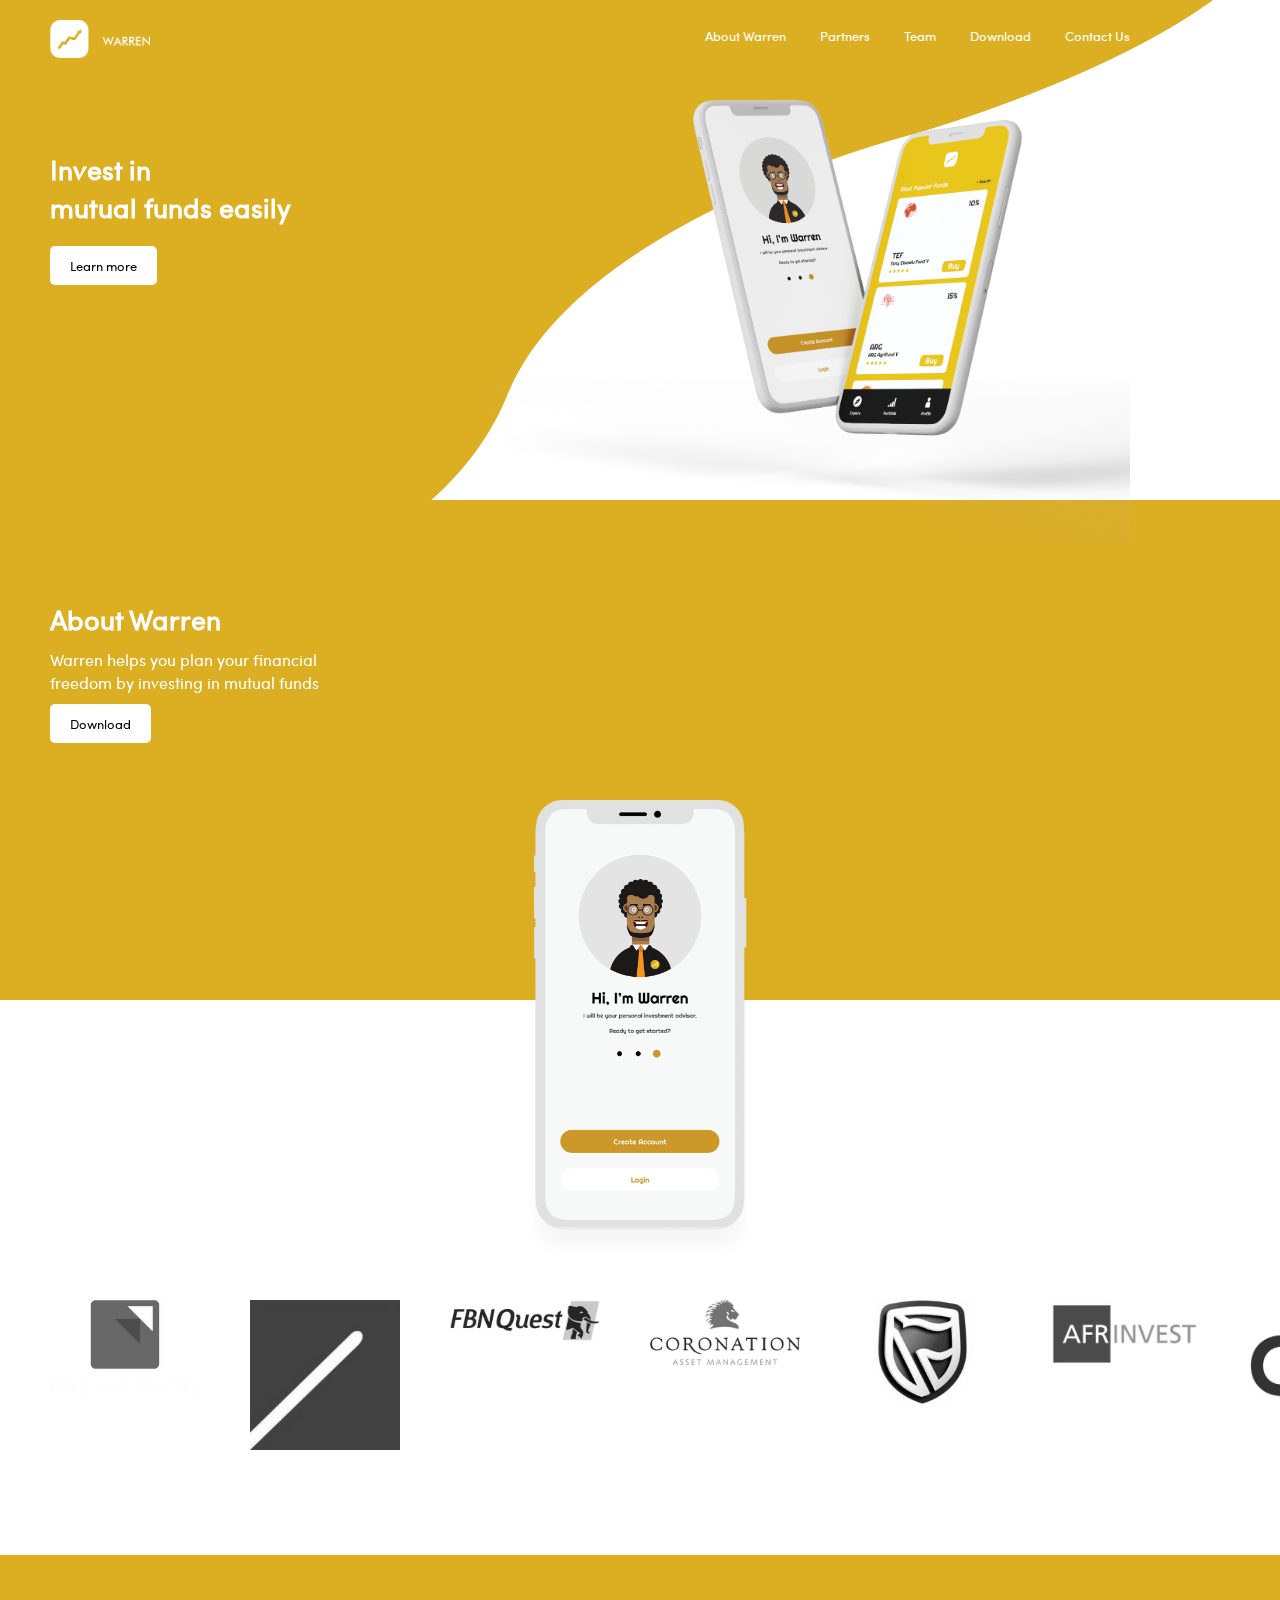
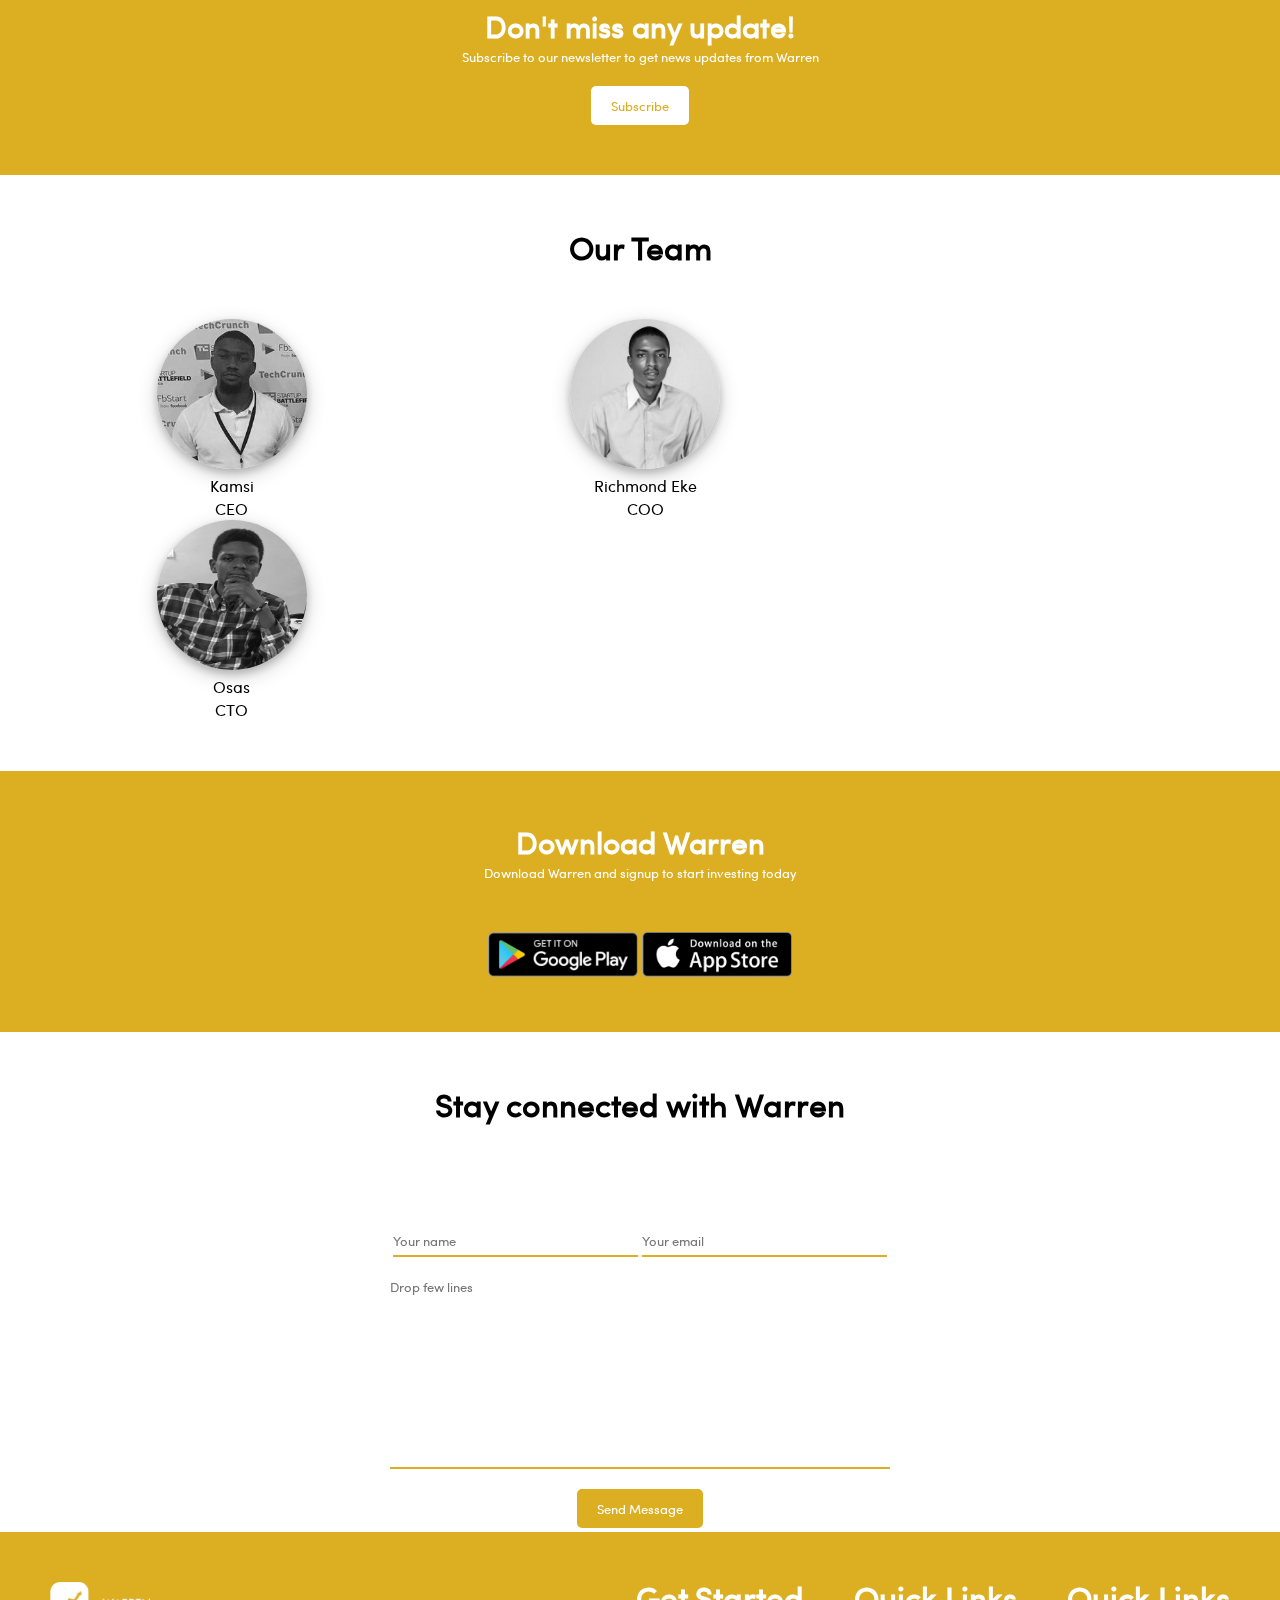
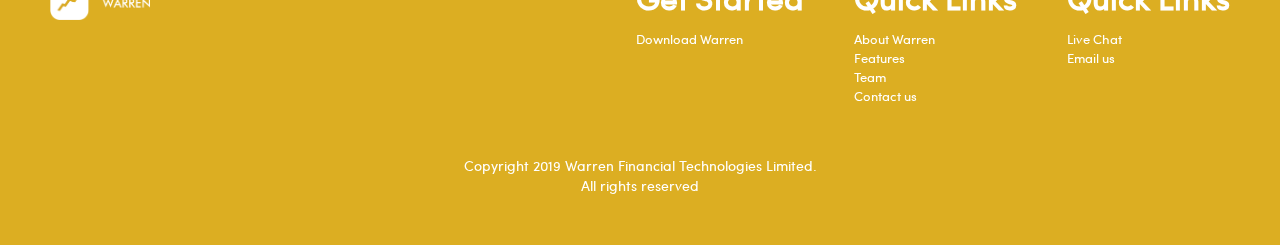
==== index.html @ 38c57eaf "Merge pull request #6 from daniellamarr/factor-in-partner-logos" ====
<!DOCTYPE html>
<html>
<head>
  <meta charset="utf-8" />
  <meta http-equiv="X-UA-Compatible" content="IE=edge">
  <title>Warren</title>
  <meta name="viewport" content="width=device-width, initial-scale=1">
  <link rel="stylesheet" type="text/css" media="screen" href="css/themify-icons.css" />
  <link rel="stylesheet" type="text/css" media="screen" href="css/main.css" />
  <link rel="stylesheet" type="text/css" media="screen" href="css/main-responsive.css" />
</head>
<body>
  <section id="container">
    <section id="header"></section>
    <section id="home">
      <div class="home-title">
        <h1>
          Invest in <br> mutual funds easily
        </h1>
        <button>Learn more</button>
      </div>
      <div class="home-image">
        <img src="images/mobile1.png" alt="">
      </div>
    </section>
    <section id="about">
      <div class="about-title">
        <h1>About Warren</h1>
        <p>
          Warren helps you plan your financial <br>
          freedom by investing in mutual funds
        </p>
        <button>
          Download
        </button>
      </div>
    </section>
    <section id="suspended-mobile">
      <img src="images/about.png" alt="">
    </section>
    <section id="partners">
      <div id="partners-inner" class="partners-inner">
        <div class="partner-image">
          <img src="images/investment-one.jpeg" alt="">
        </div>
        <div class="partner-image">
          <img src="images/united-capital.jpeg" alt="">
        </div>
        <div class="partner-image">
          <img src="images/fbn-quest.jpeg" alt="">
        </div>
        <div class="partner-image">
          <img src="images/coronation.jpeg" alt="">
        </div>
        <div class="partner-image">
          <img src="images/stanbic.jpeg" alt="">
        </div>
        <div class="partner-image">
          <img src="images/afri-invest.jpeg" alt="">
        </div>
        <div class="partner-image">
          <img src="images/citi.jpeg" alt="">
        </div>
        <div class="partner-image">
          <img src="images/arm.jpeg" alt="">
        </div>
        <div class="partner-image">
          <img src="images/zenith.jpeg" alt="">
        </div>
        <div class="partner-image">
          <img src="images/axa-mansard.jpeg" alt="">
        </div>
        <div class="clear"></div>
      </div>
    </section>
    <section id="subscribe">
      <div class="subscribe-text">
        <h1>Don't miss any update!</h1>
        <p>
          Subscribe to our newsletter to get news updates from Warren
        </p>
      </div>
      <button>
        Subscribe
      </button>
    </section>
    <section id="team">
      <div class="team-title">
        <h1>Our Team</h1>
      </div>
      <div class="teams">
        <div class="team-details">
          <img src="images/kamsi.jpeg" alt="">
          <div class="person-detail">
            <p>Kamsi</p>
            <p>CEO</p>
          </div>
        </div>
        <div class="team-details">
          <img src="images/richmond.jpg" alt="">
          <div class="person-detail">
            <p>Richmond Eke</p>
            <p>COO</p>
          </div>
        </div>
        <div class="team-details">
          <img src="images/osas.jpeg" alt="">
          <div class="person-detail">
            <p>Osas</p>
            <p>CTO</p>
          </div>
        </div>
        <div class="clear"></div>
      </div>
    </section>
    <section id="download">
      <div class="download-text">
        <h1>Download Warren</h1>
        <p>Download Warren and signup to start investing today</p>
      </div>
      <div class="download-button">
        <img src="images/download-android.png" alt="">
        <img src="images/download-apple.png" alt="">
      </div>
    </section>
    <section id="contact">
      <div class="contact-title">
        <h1>Stay connected with Warren</h1>
      </div>
      <center>
        <div class="contact-form">
          <form action="">
            <input type="text" name="" id="" placeholder="Your name">
            <input type="text" name="" id="" placeholder="Your email">
            <textarea name="" id="" cols="30" rows="10" placeholder="Drop few lines"></textarea>
            <button>
              Send Message
            </button>
          </form>
        </div>
      </center>
    </section>
    <footer>
      <div class="footer-logo">
        <img src="images/logo1.png" width="100px" />
      </div>
      <div class="footer-bars">
        <div class="bars">
          <h1>Get Started</h1>
          <ul>
            <li>Download Warren</li>
          </ul>
        </div>
        <div class="bars">
          <h1>Quick Links</h1>
          <ul>
            <li>About Warren</li>
            <li>Features</li>
            <li>Team</li>
            <li>Contact us</li>
          </ul>
        </div>
        <div class="bars">
          <h1>Quick Links</h1>
          <ul>
            <li>Live Chat</li>
            <li>Email us</li>
          </ul>
        </div>
      </div>
      <div class="clear"></div>
      <div class="footer-end">
        <p>
          Copyright 2019 Warren Financial Technologies Limited.<br /> All rights reserved
        </p>
      </div>
    </footer>
    <aside id="sidenav"></aside>
  </section>

  <script src="js/jquery-2.2.4.min.js"></script>
  <script src="js/main.js"></script>
  <script src="js/sidenav.js"></script>
  <script src="js/scroll.js"></script>
</body>
</html>
---- css/themify-icons.css ----
@font-face {
	font-family: 'themify';
	src:url('../fonts/themify-icons/themify.eot?-fvbane');
	src:url('../fonts/themify-icons/themify.eot?#iefix-fvbane') format('embedded-opentype'),
		url('../fonts/themify-icons/themify.woff?-fvbane') format('woff'),
		url('../fonts/themify-icons/themify.ttf?-fvbane') format('truetype'),
		url('../fonts/themify-icons/themify.svg?-fvbane#themify') format('svg');
	font-weight: normal;
	font-style: normal;
}

[class^="ti-"], [class*=" ti-"] {
	font-family: 'themify';
	speak: none;
	font-style: normal;
	font-weight: normal;
	font-variant: normal;
	text-transform: none;
	line-height: 1;

	/* Better Font Rendering =========== */
	-webkit-font-smoothing: antialiased;
	-moz-osx-font-smoothing: grayscale;
}

.ti-wand:before {
	content: "\e600";
}
.ti-volume:before {
	content: "\e601";
}
.ti-user:before {
	content: "\e602";
}
.ti-unlock:before {
	content: "\e603";
}
.ti-unlink:before {
	content: "\e604";
}
.ti-trash:before {
	content: "\e605";
}
.ti-thought:before {
	content: "\e606";
}
.ti-target:before {
	content: "\e607";
}
.ti-tag:before {
	content: "\e608";
}
.ti-tablet:before {
	content: "\e609";
}
.ti-star:before {
	content: "\e60a";
}
.ti-spray:before {
	content: "\e60b";
}
.ti-signal:before {
	content: "\e60c";
}
.ti-shopping-cart:before {
	content: "\e60d";
}
.ti-shopping-cart-full:before {
	content: "\e60e";
}
.ti-settings:before {
	content: "\e60f";
}
.ti-search:before {
	content: "\e610";
}
.ti-zoom-in:before {
	content: "\e611";
}
.ti-zoom-out:before {
	content: "\e612";
}
.ti-cut:before {
	content: "\e613";
}
.ti-ruler:before {
	content: "\e614";
}
.ti-ruler-pencil:before {
	content: "\e615";
}
.ti-ruler-alt:before {
	content: "\e616";
}
.ti-bookmark:before {
	content: "\e617";
}
.ti-bookmark-alt:before {
	content: "\e618";
}
.ti-reload:before {
	content: "\e619";
}
.ti-plus:before {
	content: "\e61a";
}
.ti-pin:before {
	content: "\e61b";
}
.ti-pencil:before {
	content: "\e61c";
}
.ti-pencil-alt:before {
	content: "\e61d";
}
.ti-paint-roller:before {
	content: "\e61e";
}
.ti-paint-bucket:before {
	content: "\e61f";
}
.ti-na:before {
	content: "\e620";
}
.ti-mobile:before {
	content: "\e621";
}
.ti-minus:before {
	content: "\e622";
}
.ti-medall:before {
	content: "\e623";
}
.ti-medall-alt:before {
	content: "\e624";
}
.ti-marker:before {
	content: "\e625";
}
.ti-marker-alt:before {
	content: "\e626";
}
.ti-arrow-up:before {
	content: "\e627";
}
.ti-arrow-right:before {
	content: "\e628";
}
.ti-arrow-left:before {
	content: "\e629";
}
.ti-arrow-down:before {
	content: "\e62a";
}
.ti-lock:before {
	content: "\e62b";
}
.ti-location-arrow:before {
	content: "\e62c";
}
.ti-link:before {
	content: "\e62d";
}
.ti-layout:before {
	content: "\e62e";
}
.ti-layers:before {
	content: "\e62f";
}
.ti-layers-alt:before {
	content: "\e630";
}
.ti-key:before {
	content: "\e631";
}
.ti-import:before {
	content: "\e632";
}
.ti-image:before {
	content: "\e633";
}
.ti-heart:before {
	content: "\e634";
}
.ti-heart-broken:before {
	content: "\e635";
}
.ti-hand-stop:before {
	content: "\e636";
}
.ti-hand-open:before {
	content: "\e637";
}
.ti-hand-drag:before {
	content: "\e638";
}
.ti-folder:before {
	content: "\e639";
}
.ti-flag:before {
	content: "\e63a";
}
.ti-flag-alt:before {
	content: "\e63b";
}
.ti-flag-alt-2:before {
	content: "\e63c";
}
.ti-eye:before {
	content: "\e63d";
}
.ti-export:before {
	content: "\e63e";
}
.ti-exchange-vertical:before {
	content: "\e63f";
}
.ti-desktop:before {
	content: "\e640";
}
.ti-cup:before {
	content: "\e641";
}
.ti-crown:before {
	content: "\e642";
}
.ti-comments:before {
	content: "\e643";
}
.ti-comment:before {
	content: "\e644";
}
.ti-comment-alt:before {
	content: "\e645";
}
.ti-close:before {
	content: "\e646";
}
.ti-clip:before {
	content: "\e647";
}
.ti-angle-up:before {
	content: "\e648";
}
.ti-angle-right:before {
	content: "\e649";
}
.ti-angle-left:before {
	content: "\e64a";
}
.ti-angle-down:before {
	content: "\e64b";
}
.ti-check:before {
	content: "\e64c";
}
.ti-check-box:before {
	content: "\e64d";
}
.ti-camera:before {
	content: "\e64e";
}
.ti-announcement:before {
	content: "\e64f";
}
.ti-brush:before {
	content: "\e650";
}
.ti-briefcase:before {
	content: "\e651";
}
.ti-bolt:before {
	content: "\e652";
}
.ti-bolt-alt:before {
	content: "\e653";
}
.ti-blackboard:before {
	content: "\e654";
}
.ti-bag:before {
	content: "\e655";
}
.ti-move:before {
	content: "\e656";
}
.ti-arrows-vertical:before {
	content: "\e657";
}
.ti-arrows-horizontal:before {
	content: "\e658";
}
.ti-fullscreen:before {
	content: "\e659";
}
.ti-arrow-top-right:before {
	content: "\e65a";
}
.ti-arrow-top-left:before {
	content: "\e65b";
}
.ti-arrow-circle-up:before {
	content: "\e65c";
}
.ti-arrow-circle-right:before {
	content: "\e65d";
}
.ti-arrow-circle-left:before {
	content: "\e65e";
}
.ti-arrow-circle-down:before {
	content: "\e65f";
}
.ti-angle-double-up:before {
	content: "\e660";
}
.ti-angle-double-right:before {
	content: "\e661";
}
.ti-angle-double-left:before {
	content: "\e662";
}
.ti-angle-double-down:before {
	content: "\e663";
}
.ti-zip:before {
	content: "\e664";
}
.ti-world:before {
	content: "\e665";
}
.ti-wheelchair:before {
	content: "\e666";
}
.ti-view-list:before {
	content: "\e667";
}
.ti-view-list-alt:before {
	content: "\e668";
}
.ti-view-grid:before {
	content: "\e669";
}
.ti-uppercase:before {
	content: "\e66a";
}
.ti-upload:before {
	content: "\e66b";
}
.ti-underline:before {
	content: "\e66c";
}
.ti-truck:before {
	content: "\e66d";
}
.ti-timer:before {
	content: "\e66e";
}
.ti-ticket:before {
	content: "\e66f";
}
.ti-thumb-up:before {
	content: "\e670";
}
.ti-thumb-down:before {
	content: "\e671";
}
.ti-text:before {
	content: "\e672";
}
.ti-stats-up:before {
	content: "\e673";
}
.ti-stats-down:before {
	content: "\e674";
}
.ti-split-v:before {
	content: "\e675";
}
.ti-split-h:before {
	content: "\e676";
}
.ti-smallcap:before {
	content: "\e677";
}
.ti-shine:before {
	content: "\e678";
}
.ti-shift-right:before {
	content: "\e679";
}
.ti-shift-left:before {
	content: "\e67a";
}
.ti-shield:before {
	content: "\e67b";
}
.ti-notepad:before {
	content: "\e67c";
}
.ti-server:before {
	content: "\e67d";
}
.ti-quote-right:before {
	content: "\e67e";
}
.ti-quote-left:before {
	content: "\e67f";
}
.ti-pulse:before {
	content: "\e680";
}
.ti-printer:before {
	content: "\e681";
}
.ti-power-off:before {
	content: "\e682";
}
.ti-plug:before {
	content: "\e683";
}
.ti-pie-chart:before {
	content: "\e684";
}
.ti-paragraph:before {
	content: "\e685";
}
.ti-panel:before {
	content: "\e686";
}
.ti-package:before {
	content: "\e687";
}
.ti-music:before {
	content: "\e688";
}
.ti-music-alt:before {
	content: "\e689";
}
.ti-mouse:before {
	content: "\e68a";
}
.ti-mouse-alt:before {
	content: "\e68b";
}
.ti-money:before {
	content: "\e68c";
}
.ti-microphone:before {
	content: "\e68d";
}
.ti-menu:before {
	content: "\e68e";
}
.ti-menu-alt:before {
	content: "\e68f";
}
.ti-map:before {
	content: "\e690";
}
.ti-map-alt:before {
	content: "\e691";
}
.ti-loop:before {
	content: "\e692";
}
.ti-location-pin:before {
	content: "\e693";
}
.ti-list:before {
	content: "\e694";
}
.ti-light-bulb:before {
	content: "\e695";
}
.ti-Italic:before {
	content: "\e696";
}
.ti-info:before {
	content: "\e697";
}
.ti-infinite:before {
	content: "\e698";
}
.ti-id-badge:before {
	content: "\e699";
}
.ti-hummer:before {
	content: "\e69a";
}
.ti-home:before {
	content: "\e69b";
}
.ti-help:before {
	content: "\e69c";
}
.ti-headphone:before {
	content: "\e69d";
}
.ti-harddrives:before {
	content: "\e69e";
}
.ti-harddrive:before {
	content: "\e69f";
}
.ti-gift:before {
	content: "\e6a0";
}
.ti-game:before {
	content: "\e6a1";
}
.ti-filter:before {
	content: "\e6a2";
}
.ti-files:before {
	content: "\e6a3";
}
.ti-file:before {
	content: "\e6a4";
}
.ti-eraser:before {
	content: "\e6a5";
}
.ti-envelope:before {
	content: "\e6a6";
}
.ti-download:before {
	content: "\e6a7";
}
.ti-direction:before {
	content: "\e6a8";
}
.ti-direction-alt:before {
	content: "\e6a9";
}
.ti-dashboard:before {
	content: "\e6aa";
}
.ti-control-stop:before {
	content: "\e6ab";
}
.ti-control-shuffle:before {
	content: "\e6ac";
}
.ti-control-play:before {
	content: "\e6ad";
}
.ti-control-pause:before {
	content: "\e6ae";
}
.ti-control-forward:before {
	content: "\e6af";
}
.ti-control-backward:before {
	content: "\e6b0";
}
.ti-cloud:before {
	content: "\e6b1";
}
.ti-cloud-up:before {
	content: "\e6b2";
}
.ti-cloud-down:before {
	content: "\e6b3";
}
.ti-clipboard:before {
	content: "\e6b4";
}
.ti-car:before {
	content: "\e6b5";
}
.ti-calendar:before {
	content: "\e6b6";
}
.ti-book:before {
	content: "\e6b7";
}
.ti-bell:before {
	content: "\e6b8";
}
.ti-basketball:before {
	content: "\e6b9";
}
.ti-bar-chart:before {
	content: "\e6ba";
}
.ti-bar-chart-alt:before {
	content: "\e6bb";
}
.ti-back-right:before {
	content: "\e6bc";
}
.ti-back-left:before {
	content: "\e6bd";
}
.ti-arrows-corner:before {
	content: "\e6be";
}
.ti-archive:before {
	content: "\e6bf";
}
.ti-anchor:before {
	content: "\e6c0";
}
.ti-align-right:before {
	content: "\e6c1";
}
.ti-align-left:before {
	content: "\e6c2";
}
.ti-align-justify:before {
	content: "\e6c3";
}
.ti-align-center:before {
	content: "\e6c4";
}
.ti-alert:before {
	content: "\e6c5";
}
.ti-alarm-clock:before {
	content: "\e6c6";
}
.ti-agenda:before {
	content: "\e6c7";
}
.ti-write:before {
	content: "\e6c8";
}
.ti-window:before {
	content: "\e6c9";
}
.ti-widgetized:before {
	content: "\e6ca";
}
.ti-widget:before {
	content: "\e6cb";
}
.ti-widget-alt:before {
	content: "\e6cc";
}
.ti-wallet:before {
	content: "\e6cd";
}
.ti-video-clapper:before {
	content: "\e6ce";
}
.ti-video-camera:before {
	content: "\e6cf";
}
.ti-vector:before {
	content: "\e6d0";
}
.ti-themify-logo:before {
	content: "\e6d1";
}
.ti-themify-favicon:before {
	content: "\e6d2";
}
.ti-themify-favicon-alt:before {
	content: "\e6d3";
}
.ti-support:before {
	content: "\e6d4";
}
.ti-stamp:before {
	content: "\e6d5";
}
.ti-split-v-alt:before {
	content: "\e6d6";
}
.ti-slice:before {
	content: "\e6d7";
}
.ti-shortcode:before {
	content: "\e6d8";
}
.ti-shift-right-alt:before {
	content: "\e6d9";
}
.ti-shift-left-alt:before {
	content: "\e6da";
}
.ti-ruler-alt-2:before {
	content: "\e6db";
}
.ti-receipt:before {
	content: "\e6dc";
}
.ti-pin2:before {
	content: "\e6dd";
}
.ti-pin-alt:before {
	content: "\e6de";
}
.ti-pencil-alt2:before {
	content: "\e6df";
}
.ti-palette:before {
	content: "\e6e0";
}
.ti-more:before {
	content: "\e6e1";
}
.ti-more-alt:before {
	content: "\e6e2";
}
.ti-microphone-alt:before {
	content: "\e6e3";
}
.ti-magnet:before {
	content: "\e6e4";
}
.ti-line-double:before {
	content: "\e6e5";
}
.ti-line-dotted:before {
	content: "\e6e6";
}
.ti-line-dashed:before {
	content: "\e6e7";
}
.ti-layout-width-full:before {
	content: "\e6e8";
}
.ti-layout-width-default:before {
	content: "\e6e9";
}
.ti-layout-width-default-alt:before {
	content: "\e6ea";
}
.ti-layout-tab:before {
	content: "\e6eb";
}
.ti-layout-tab-window:before {
	content: "\e6ec";
}
.ti-layout-tab-v:before {
	content: "\e6ed";
}
.ti-layout-tab-min:before {
	content: "\e6ee";
}
.ti-layout-slider:before {
	content: "\e6ef";
}
.ti-layout-slider-alt:before {
	content: "\e6f0";
}
.ti-layout-sidebar-right:before {
	content: "\e6f1";
}
.ti-layout-sidebar-none:before {
	content: "\e6f2";
}
.ti-layout-sidebar-left:before {
	content: "\e6f3";
}
.ti-layout-placeholder:before {
	content: "\e6f4";
}
.ti-layout-menu:before {
	content: "\e6f5";
}
.ti-layout-menu-v:before {
	content: "\e6f6";
}
.ti-layout-menu-separated:before {
	content: "\e6f7";
}
.ti-layout-menu-full:before {
	content: "\e6f8";
}
.ti-layout-media-right-alt:before {
	content: "\e6f9";
}
.ti-layout-media-right:before {
	content: "\e6fa";
}
.ti-layout-media-overlay:before {
	content: "\e6fb";
}
.ti-layout-media-overlay-alt:before {
	content: "\e6fc";
}
.ti-layout-media-overlay-alt-2:before {
	content: "\e6fd";
}
.ti-layout-media-left-alt:before {
	content: "\e6fe";
}
.ti-layout-media-left:before {
	content: "\e6ff";
}
.ti-layout-media-center-alt:before {
	content: "\e700";
}
.ti-layout-media-center:before {
	content: "\e701";
}
.ti-layout-list-thumb:before {
	content: "\e702";
}
.ti-layout-list-thumb-alt:before {
	content: "\e703";
}
.ti-layout-list-post:before {
	content: "\e704";
}
.ti-layout-list-large-image:before {
	content: "\e705";
}
.ti-layout-line-solid:before {
	content: "\e706";
}
.ti-layout-grid4:before {
	content: "\e707";
}
.ti-layout-grid3:before {
	content: "\e708";
}
.ti-layout-grid2:before {
	content: "\e709";
}
.ti-layout-grid2-thumb:before {
	content: "\e70a";
}
.ti-layout-cta-right:before {
	content: "\e70b";
}
.ti-layout-cta-left:before {
	content: "\e70c";
}
.ti-layout-cta-center:before {
	content: "\e70d";
}
.ti-layout-cta-btn-right:before {
	content: "\e70e";
}
.ti-layout-cta-btn-left:before {
	content: "\e70f";
}
.ti-layout-column4:before {
	content: "\e710";
}
.ti-layout-column3:before {
	content: "\e711";
}
.ti-layout-column2:before {
	content: "\e712";
}
.ti-layout-accordion-separated:before {
	content: "\e713";
}
.ti-layout-accordion-merged:before {
	content: "\e714";
}
.ti-layout-accordion-list:before {
	content: "\e715";
}
.ti-ink-pen:before {
	content: "\e716";
}
.ti-info-alt:before {
	content: "\e717";
}
.ti-help-alt:before {
	content: "\e718";
}
.ti-headphone-alt:before {
	content: "\e719";
}
.ti-hand-point-up:before {
	content: "\e71a";
}
.ti-hand-point-right:before {
	content: "\e71b";
}
.ti-hand-point-left:before {
	content: "\e71c";
}
.ti-hand-point-down:before {
	content: "\e71d";
}
.ti-gallery:before {
	content: "\e71e";
}
.ti-face-smile:before {
	content: "\e71f";
}
.ti-face-sad:before {
	content: "\e720";
}
.ti-credit-card:before {
	content: "\e721";
}
.ti-control-skip-forward:before {
	content: "\e722";
}
.ti-control-skip-backward:before {
	content: "\e723";
}
.ti-control-record:before {
	content: "\e724";
}
.ti-control-eject:before {
	content: "\e725";
}
.ti-comments-smiley:before {
	content: "\e726";
}
.ti-brush-alt:before {
	content: "\e727";
}
.ti-youtube:before {
	content: "\e728";
}
.ti-vimeo:before {
	content: "\e729";
}
.ti-twitter:before {
	content: "\e72a";
}
.ti-time:before {
	content: "\e72b";
}
.ti-tumblr:before {
	content: "\e72c";
}
.ti-skype:before {
	content: "\e72d";
}
.ti-share:before {
	content: "\e72e";
}
.ti-share-alt:before {
	content: "\e72f";
}
.ti-rocket:before {
	content: "\e730";
}
.ti-pinterest:before {
	content: "\e731";
}
.ti-new-window:before {
	content: "\e732";
}
.ti-microsoft:before {
	content: "\e733";
}
.ti-list-ol:before {
	content: "\e734";
}
.ti-linkedin:before {
	content: "\e735";
}
.ti-layout-sidebar-2:before {
	content: "\e736";
}
.ti-layout-grid4-alt:before {
	content: "\e737";
}
.ti-layout-grid3-alt:before {
	content: "\e738";
}
.ti-layout-grid2-alt:before {
	content: "\e739";
}
.ti-layout-column4-alt:before {
	content: "\e73a";
}
.ti-layout-column3-alt:before {
	content: "\e73b";
}
.ti-layout-column2-alt:before {
	content: "\e73c";
}
.ti-instagram:before {
	content: "\e73d";
}
.ti-google:before {
	content: "\e73e";
}
.ti-github:before {
	content: "\e73f";
}
.ti-flickr:before {
	content: "\e740";
}
.ti-facebook:before {
	content: "\e741";
}
.ti-dropbox:before {
	content: "\e742";
}
.ti-dribbble:before {
	content: "\e743";
}
.ti-apple:before {
	content: "\e744";
}
.ti-android:before {
	content: "\e745";
}
.ti-save:before {
	content: "\e746";
}
.ti-save-alt:before {
	content: "\e747";
}
.ti-yahoo:before {
	content: "\e748";
}
.ti-wordpress:before {
	content: "\e749";
}
.ti-vimeo-alt:before {
	content: "\e74a";
}
.ti-twitter-alt:before {
	content: "\e74b";
}
.ti-tumblr-alt:before {
	content: "\e74c";
}
.ti-trello:before {
	content: "\e74d";
}
.ti-stack-overflow:before {
	content: "\e74e";
}
.ti-soundcloud:before {
	content: "\e74f";
}
.ti-sharethis:before {
	content: "\e750";
}
.ti-sharethis-alt:before {
	content: "\e751";
}
.ti-reddit:before {
	content: "\e752";
}
.ti-pinterest-alt:before {
	content: "\e753";
}
.ti-microsoft-alt:before {
	content: "\e754";
}
.ti-linux:before {
	content: "\e755";
}
.ti-jsfiddle:before {
	content: "\e756";
}
.ti-joomla:before {
	content: "\e757";
}
.ti-html5:before {
	content: "\e758";
}
.ti-flickr-alt:before {
	content: "\e759";
}
.ti-email:before {
	content: "\e75a";
}
.ti-drupal:before {
	content: "\e75b";
}
.ti-dropbox-alt:before {
	content: "\e75c";
}
.ti-css3:before {
	content: "\e75d";
}
.ti-rss:before {
	content: "\e75e";
}
.ti-rss-alt:before {
	content: "\e75f";
}
---- css/main.css ----
@font-face {
  font-family: 'Sofia';
  src: url("../fonts/Sofia.ttf") format("truetype");
}

* {
  padding: 0;
  margin: 0;
}

html {
  scroll-behavior: smooth;
}

body {
  font-family: 'Sofia';
}

a {
  text-decoration: none;
  color: #ffffff;
  font-size: 13px;
}

input, button, textarea {
  outline: none;
}

button {
  background-color: #ffffff;
  padding: 10px;
  padding-left: 20px;
  padding-right: 20px;
  border: 0;
  border-radius: 5px;
  font-family: 'Sofia';
  cursor: pointer;
}

header {
  position: absolute;
  width: 100%;
  background-color: transparent;
  transition: 0.5s all;
}

#sidenav {
  width: 80%;
  height: 100%;
  display: none;
  position: fixed;
  left: 0;
  top: 0;
  padding-top: 67px;
  background-color: rgba(220, 174, 34, 0.98);
  z-index: 1;
}

#sidenav ul li {
  background-color: rgba(220, 174, 34, 1);
  padding: 30px;
}

.active {
  display: none !important;
}

.header-fixed {
  background-color: #dcae22;
  position: fixed;
  padding: 10px;
  box-shadow: 0 4px 8px 0 rgba(0, 0, 0, 0.2), 0 6px 20px 0 rgba(0, 0, 0, 0.19);
  z-index: 100;
}

.header-fixed nav {
  margin-top: -35px;
}

.header-fixed .logo {
  margin-top: 0;
}

.header-fixed nav a {
  color: #ffffff;
}

.logo {
  margin-left: 50px;
  margin-top: 20px;
}

.logo img {
  display: inline;
}

.logo h2 {
  display: inline;
  color: #ffffff;
  font-size: 10px;
  text-transform: uppercase;
}

.mobile-menu {
  display: none;
}

nav {
  float: right;
  margin-right: 150px;
  margin-top: -40px;
}

nav ul li {
  display: inline;
  margin-right: 30px;
}

nav ul li:last-child {
  margin-right: 0;
}

#home {
  background-image: url(../images/background.png);
  background-position: left;
  background-size: cover;
  background-repeat: no-repeat;
  background-color: #ffffff;
  height: 500px;
}

.home-title {
  margin-left: 50px;
  padding-top: 150px;
}

.home-title h1 {
  color: #ffffff;
  font-size: 27px;
  margin-bottom: 20px;
}

.home-image {
  position: absolute;
  right: 150px;
  top: 100px;
}

.home-image img {
  width: 650px;
}

#about {
  height: 500px;
  background-color: #dcae22;
}

.about-title {
  margin-left: 50px;
  padding-top: 100px;
}

.about-title h1 {
  color: #ffffff;
  font-size: 27px;
  margin-bottom: 10px;
}

.about-title p {
  color: #ffffff;
  margin-bottom: 10px;
}

#suspended-mobile {
  position: absolute;
  width: 100%;
  text-align: center;
  margin-top: -200px;
}

#suspended-mobile img {
  width: 230px;
}

#partners {
  background-color: #ffffff;
  width: auto;
  padding-left: 50px;
  padding-right: 50px;
  padding-bottom: 100px;
  overflow: scroll;
  scroll-behavior: smooth;
}

.partners-inner {
  padding-top: 300px;
  display: inline-flex;
}

.partner-image {
  width: 150px;
  margin-right: 50px;
}

.partner-image img {
  width: 100%;
  filter: grayscale(100%);
  transition: 0.3s all;
}

.partner-image img:hover {
  filter: none;
}

#subscribe {
  background-color: #dcae22;
  padding: 50px;
  text-align: center;
}

#subscribe button {
  color: #dcae22;
}

.subscribe-text {
  text-align: center;
  color: #ffffff;
  margin-bottom: 20px;
}

.subscribe-text h1 {
  font-size: 30px;
}

.subscribe-text p {
  font-size: 13px;
}

#team {
  background-color: #ffffff;
  padding: 50px;
}

.team-title {
  text-align: center;
}

.teams {
  margin-top: 50px;
}

.team-details {
  width: 30.8%;
  float: left;
  margin-right: 50px;
  text-align: center;
}

.team-details:nth-child(3) {
  margin-right: 0;
}

.team-details img {
  width: 150px;
  height: 150px;
  border-radius: 50%;
  filter: grayscale(100%);
  box-shadow: 0 4px 8px 0 rgba(0, 0, 0, 0.2), 0 6px 20px 0 rgba(0, 0, 0, 0.19);
  transition: 0.3s all;
}

.team-details img:hover {
  filter: none;
}

.person-detail {
  text-align: center;
}

#download {
  background-color: #dcae22;
  padding: 50px;
  text-align: center;
}

.download-text {
  color: #ffffff;
  margin-bottom: 50px;
}

.download-text h1 {
  font-size: 30px;
}

.download-text p {
  font-size: 13px;
}

.download-button img {
  width: 150px;
}

#contact {
  background-color: #ffffff;
  height: 400px;
  padding: 50px;
  text-align: center;
}

.contact-form {
  width: 500px;
  margin-top: 100px;
}

.contact-form input {
  width: 49%;
  background-color: transparent;
  border: none;
  border-bottom: 2px solid #dcae22;
  color: #000000;
  margin-bottom: 20px;
  font-family: 'Sofia';
  padding-top: 5px;
  padding-bottom: 5px;
}

.contact-form textarea {
  display: block;
  width: 100%;
  background-color: transparent;
  border: none;
  border-bottom: 2px solid #dcae22;
  color: #000000;
  margin-bottom: 20px;
  font-family: 'Sofia';
  resize: none;
}

.contact-form button {
  background-color: #dcae22;
  color: #ffffff;
}

footer {
  background-color: #dcae22;
  padding: 50px;
  color: #ffffff;
}

.footer-bars {
  float: right;
  margin-top: -50px;
}

.footer-bars .bars {
  float: left;
  margin-left: 50px;
}

.footer-bars .bars h1 {
  margin-bottom: 10px;
}

.footer-bars .bars li {
  list-style: none;
  font-size: 13px;
}

.footer-end {
  margin-top: 50px;
  text-align: center;
  font-size: 14px;
}

.clear {
  clear: both;
}
---- css/main-responsive.css ----
@media (max-width: 700px) {
  .mobile-menu {
    display: block;
    float: right;
    color: #FFFFFF;
    font-size: 25px;
    margin-top: -35px;
    margin-right: 30px;
  }

  .logo {
    margin-left: 50px;
  }

  .logo img {
    width: 80px;
  }

  nav {
    display: none;
  }

  .active {
    display: block !important;
  }

  .home-image {
    display: none;
  }

  #suspended-mobile {
    margin-top: -180px;
  }
  
  #suspended-mobile img {
    width: 200px;
  }

  .contact-form {
    width: 100%;
  }

  .team-details {
    width: 100%;
    float: none;
    margin-bottom: 20px;
  }
  
  .footer-bars {
    float: none;
    margin-top: 30px;
  }

  .footer-bars .bars {
    float: none;
    margin-left: 0;
    margin-bottom: 30px;
  }

  .footer-end {
    font-size: 12px;
  }
}
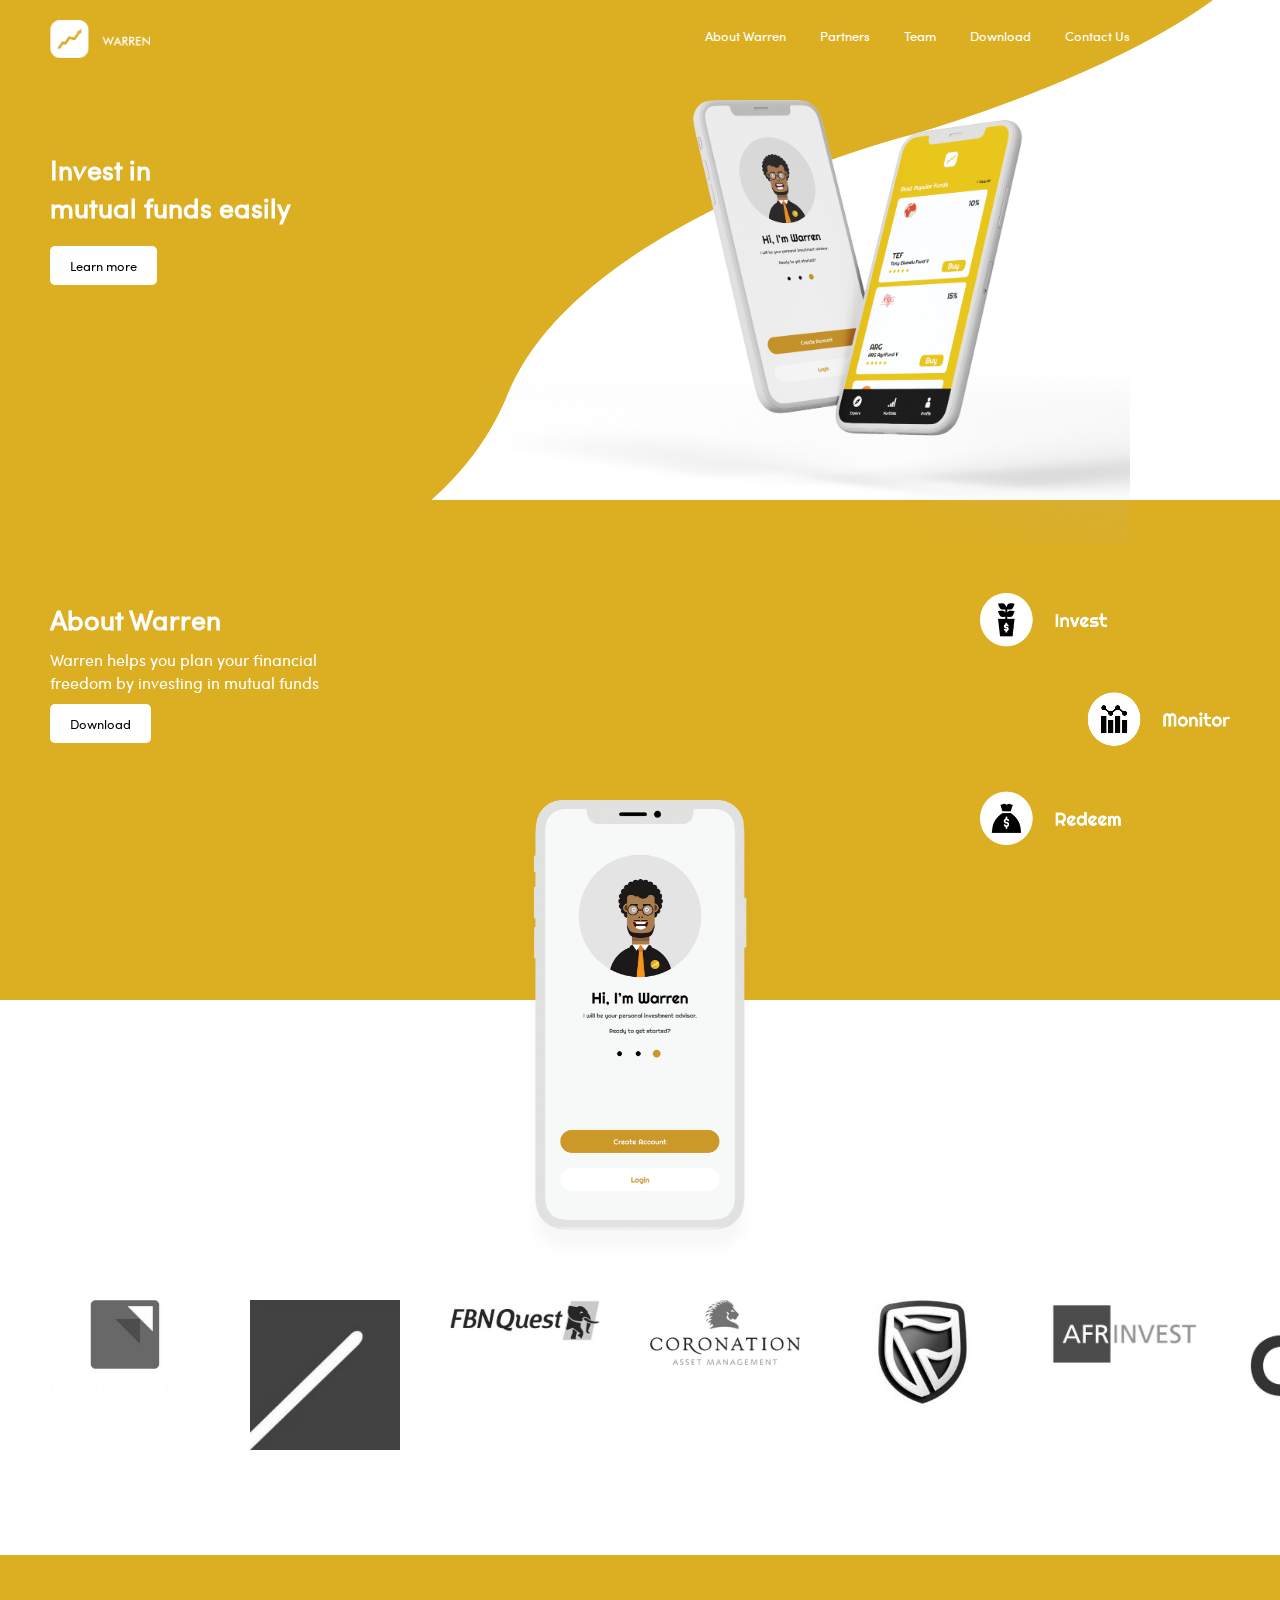
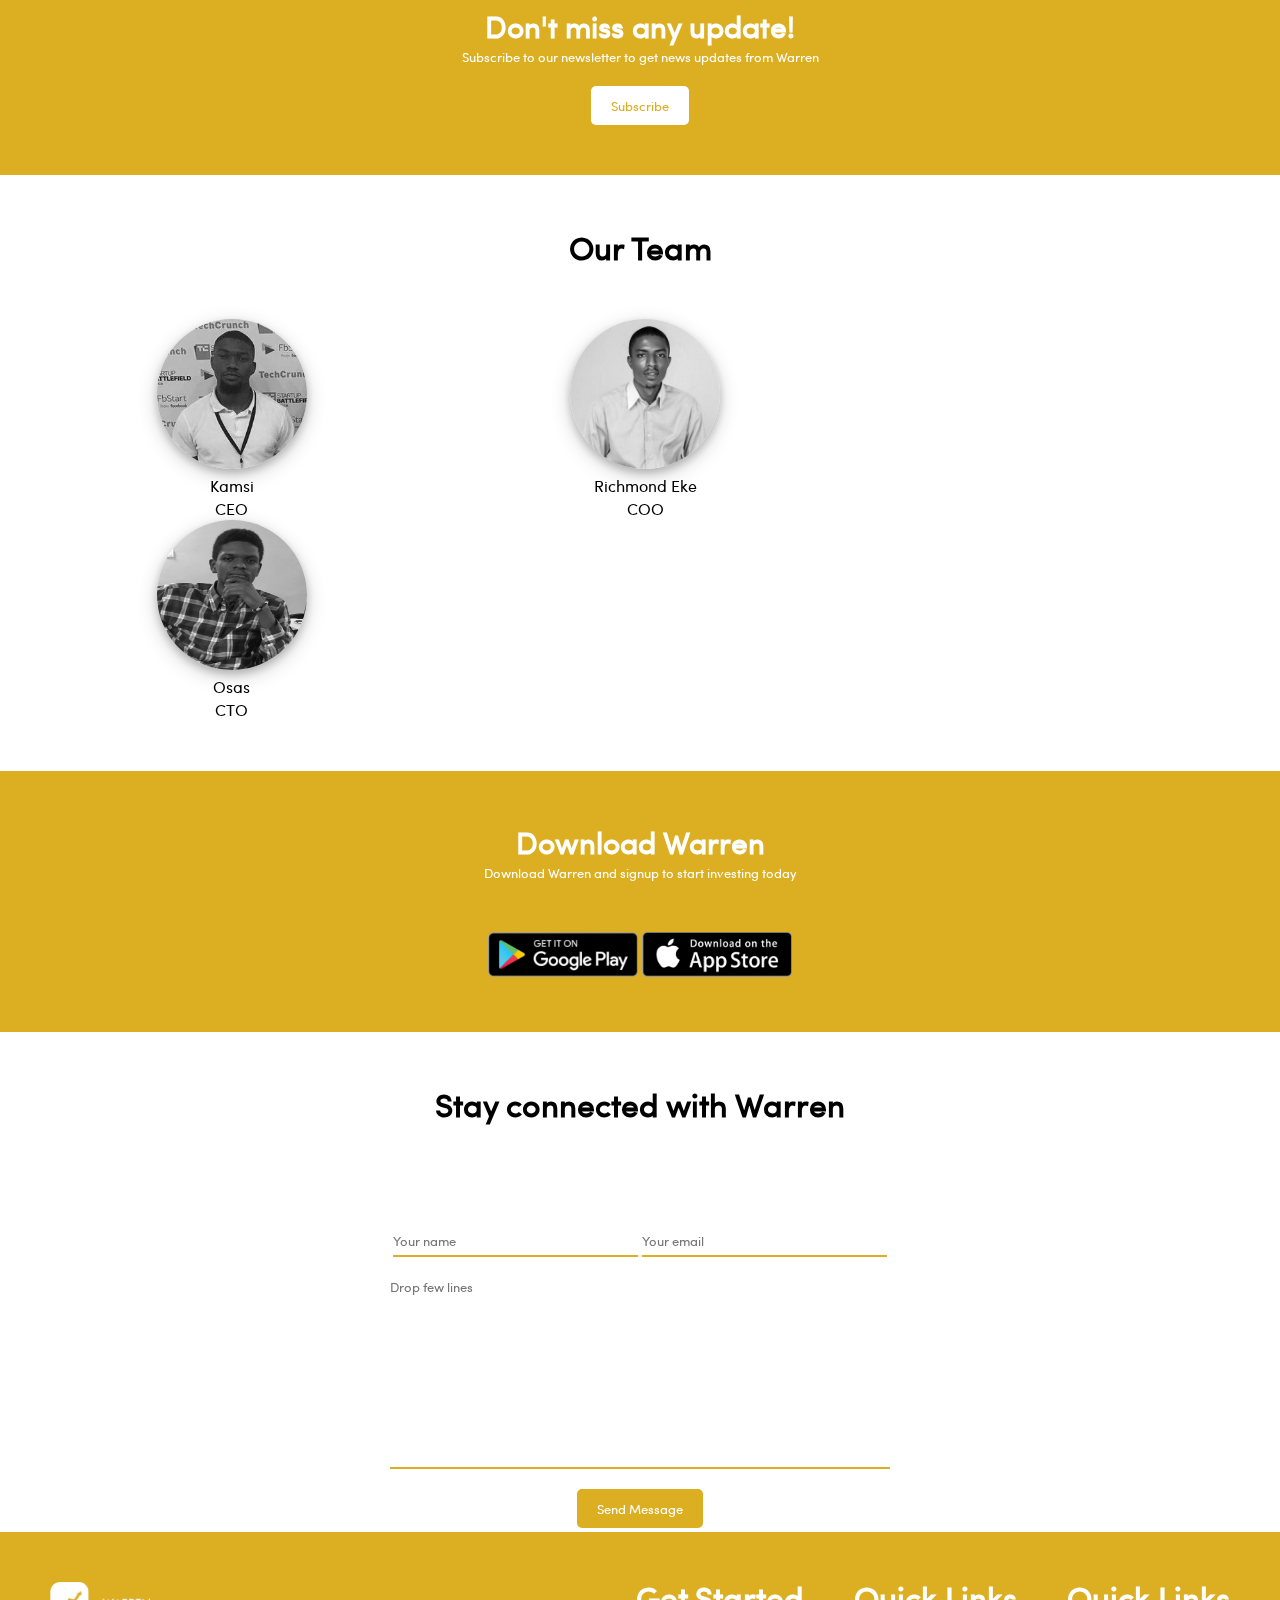
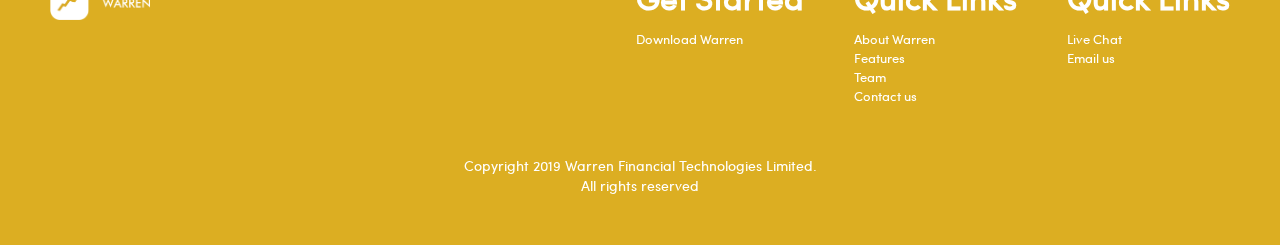
==== commit 7f6f7043: "Merge pull request #7 from daniellamarr/add-about-image" ====
--- a/index.html
+++ b/index.html
@@ -33,6 +33,9 @@
         <button>
           Download
         </button>
+      </div>
+      <div class="about-image">
+        <img src="images/features.png" alt="">
       </div>
     </section>
     <section id="suspended-mobile">
--- a/css/main.css
+++ b/css/main.css
@@ -171,6 +171,17 @@
   margin-bottom: 10px;
 }
 
+.about-image {
+  width: 250px;
+  float: right;
+  margin-top: -150px;
+  margin-right: 50px;
+}
+
+.about-image img {
+  width: 100%;
+}
+
 #suspended-mobile {
   position: absolute;
   width: 100%;
--- a/css/main-responsive.css
+++ b/css/main-responsive.css
@@ -25,6 +25,10 @@
   }
 
   .home-image {
+    display: none;
+  }
+
+  .about-image {
     display: none;
   }
 
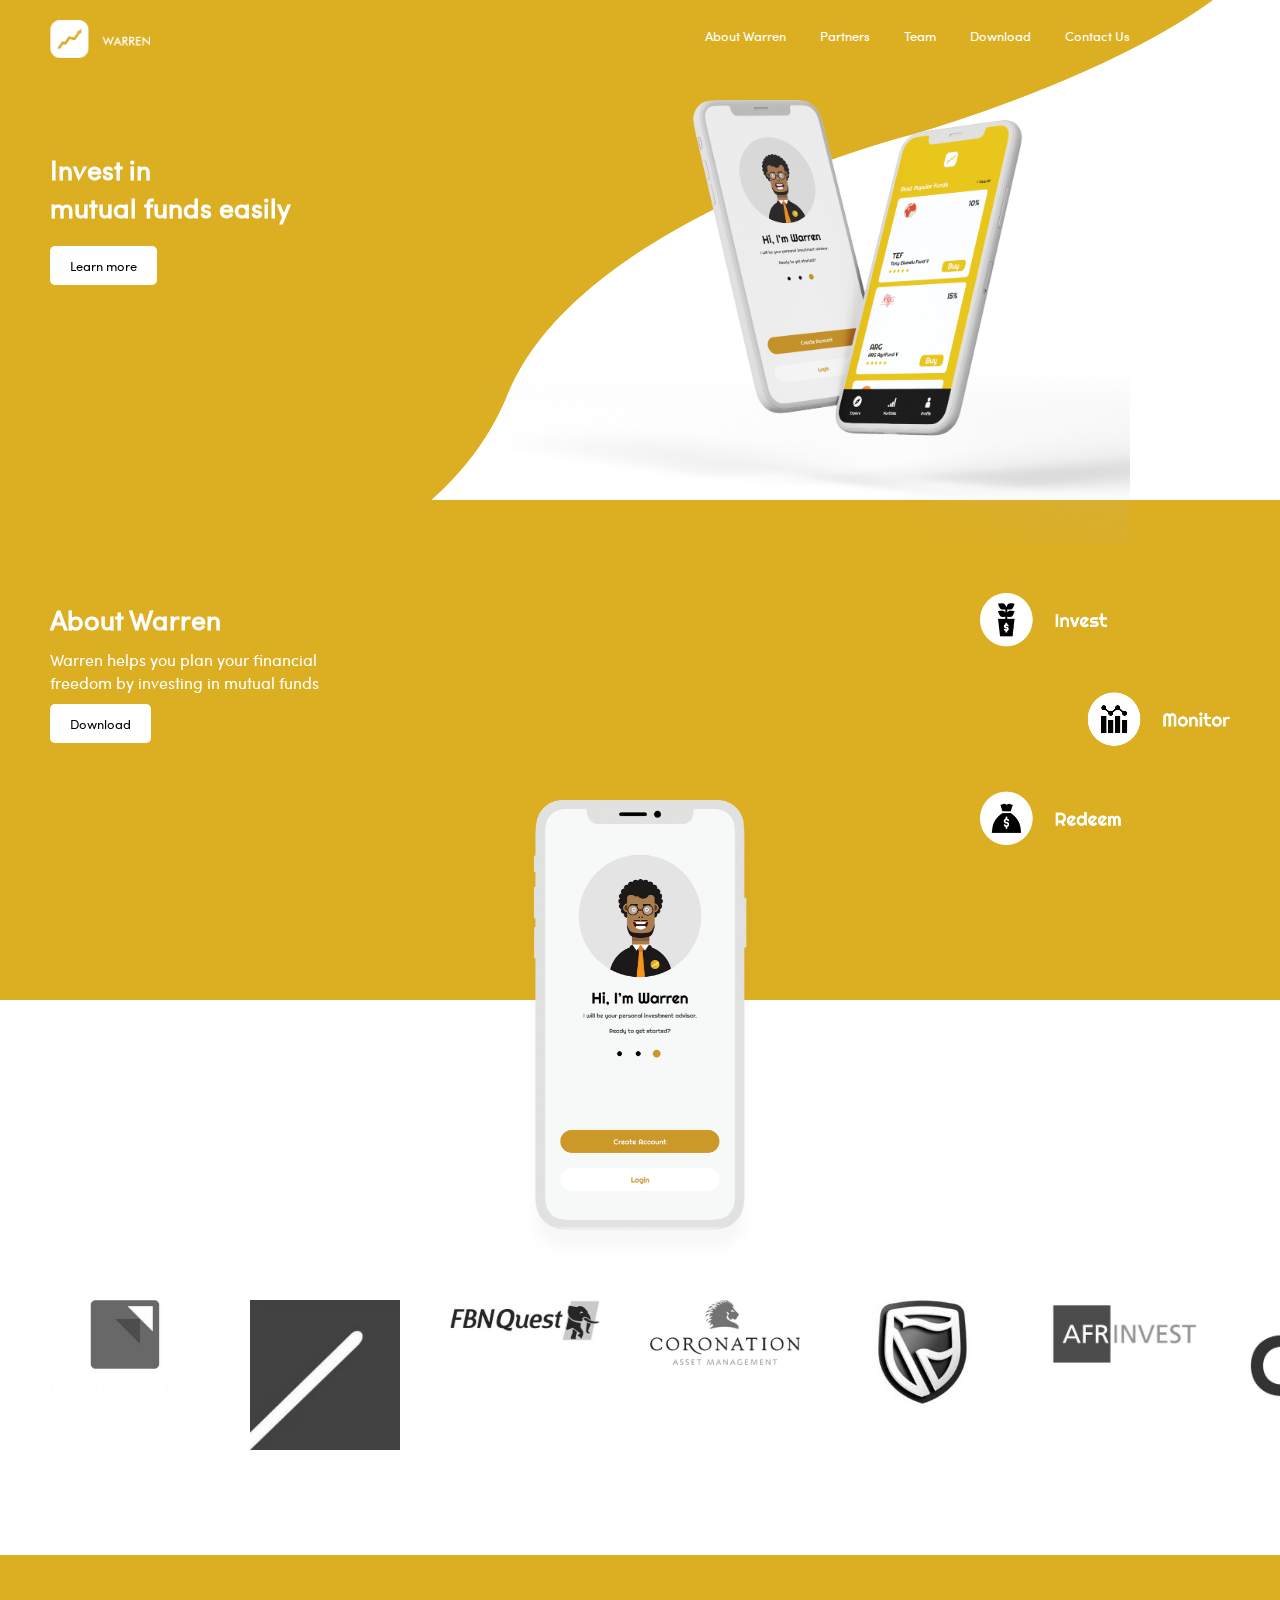
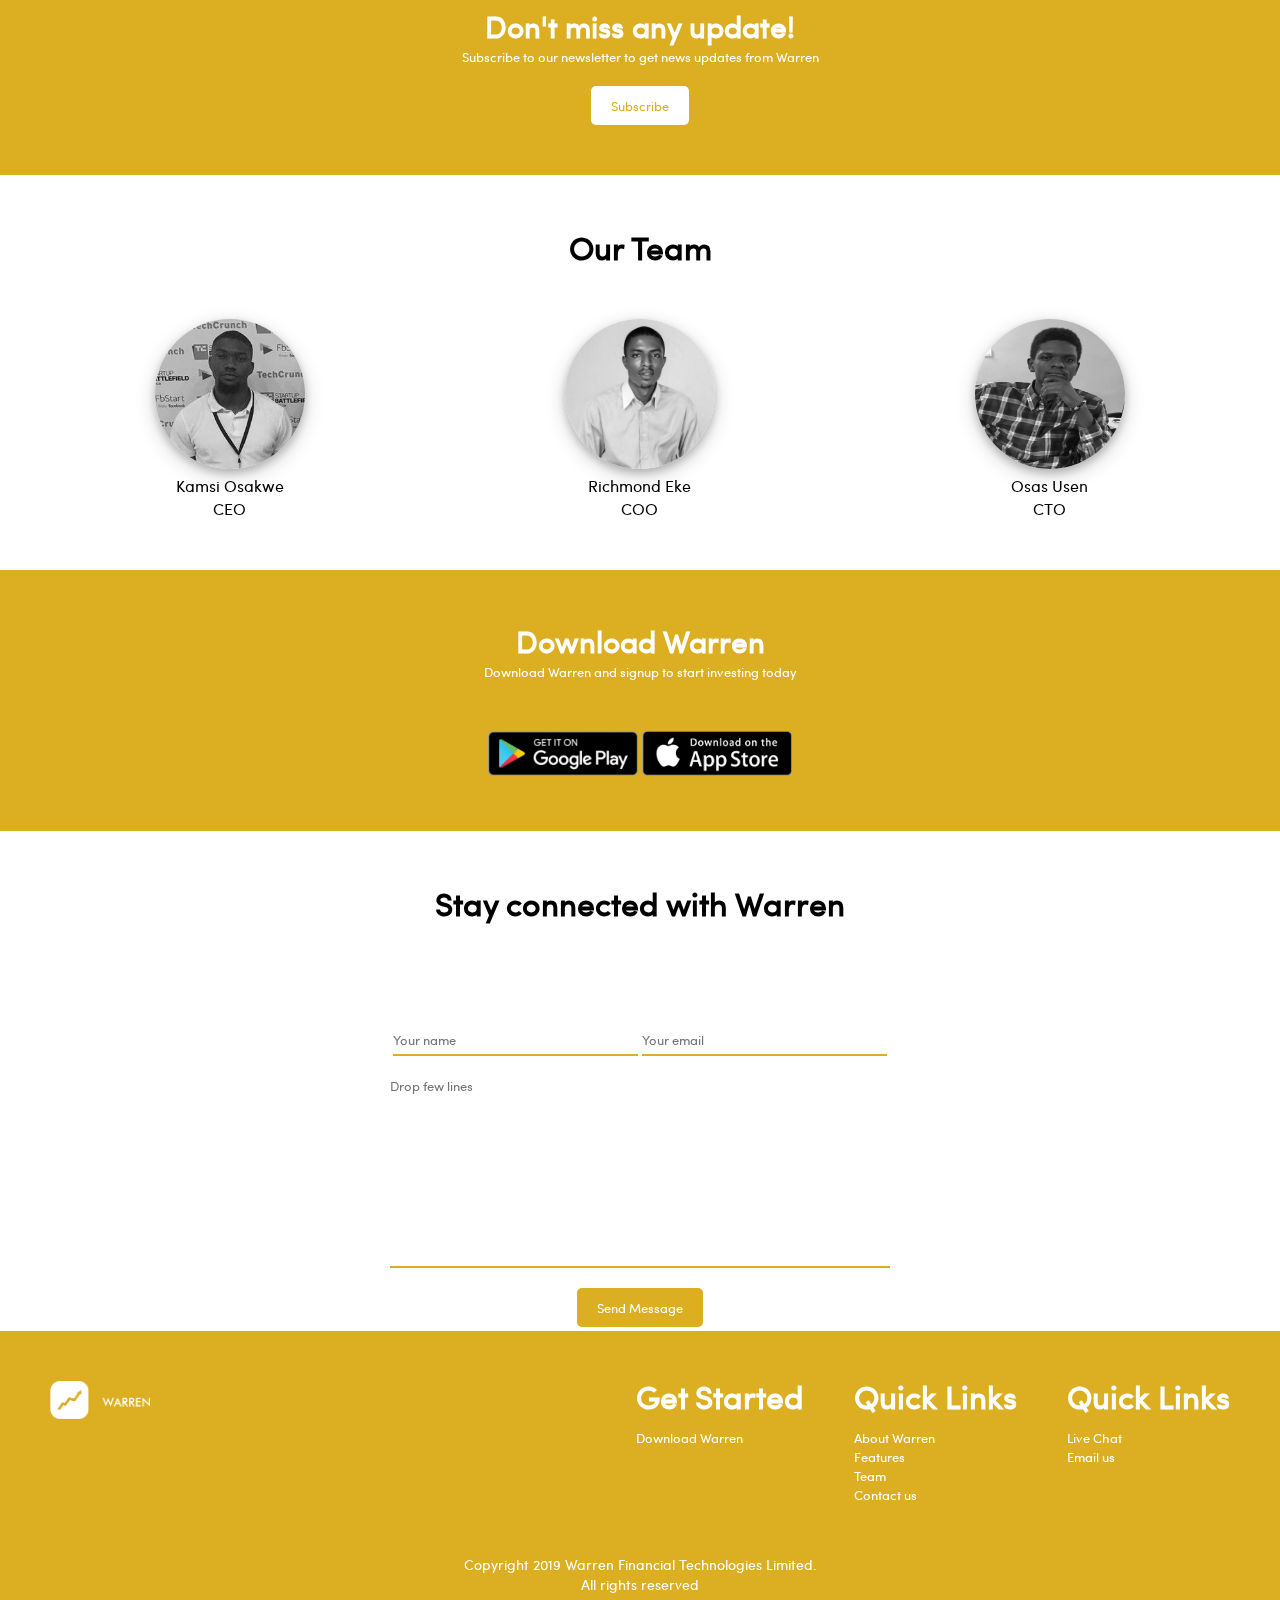
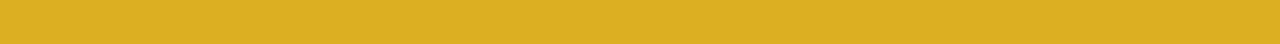
==== commit da617080: "Fix responsiveness issues" ====
--- a/index.html
+++ b/index.html
@@ -95,7 +95,7 @@
         <div class="team-details">
           <img src="images/kamsi.jpeg" alt="">
           <div class="person-detail">
-            <p>Kamsi</p>
+            <p>Kamsi Osakwe</p>
             <p>CEO</p>
           </div>
         </div>
@@ -109,7 +109,7 @@
         <div class="team-details">
           <img src="images/osas.jpeg" alt="">
           <div class="person-detail">
-            <p>Osas</p>
+            <p>Osas Usen</p>
             <p>CTO</p>
           </div>
         </div>
--- a/css/main-responsive.css
+++ b/css/main-responsive.css
@@ -1,3 +1,102 @@
+@media (max-width: 1416px) {
+  .team-details {
+    width: 30.5%;
+  }
+}
+
+@media (max-width: 1350px) {
+  .team-details {
+    width: 30.5%;
+  }
+}
+
+@media (max-width: 1276px) {
+  .team-details {
+    width: 30.2%;
+  }
+}
+
+@media (max-width: 1165px) {
+  .team-details {
+    width: 30%;
+  }
+}
+
+@media (max-width: 1100px) {
+  .team-details {
+    width: 29.9%;
+  }
+}
+
+@media (max-width: 1170px) {
+  .team-details {
+    width: 29.6%;
+  }
+}
+
+@media (max-width: 995px) {
+  .team-details {
+    width: 29.4%;
+  }
+}
+
+@media (max-width: 950px) {
+  .team-details {
+    width: 29.2%;
+  }
+}
+
+@media (max-width: 907px) {
+  .team-details {
+    width: 29%;
+  }
+}
+
+@media (max-width: 870px) {
+  .mobile-menu {
+    display: block;
+    float: right;
+    color: #FFFFFF;
+    font-size: 25px;
+    margin-top: -35px;
+    margin-right: 30px;
+  }
+
+  .logo {
+    margin-left: 50px;
+  }
+
+  .logo img {
+    width: 80px;
+  }
+
+  nav {
+    display: none;
+  }
+
+  .active {
+    display: block !important;
+  }
+
+  .home-title h1 {
+    font-size: 23px;
+  }
+
+  .home-image {
+    right: 0;
+  }
+
+  .home-image img {
+    width: 550px;
+  }
+
+  .team-details {
+    width: 100%;
+    float: none;
+    margin-bottom: 20px;
+  }
+}
+
 @media (max-width: 700px) {
   .mobile-menu {
     display: block;
@@ -25,7 +124,7 @@
   }
 
   .home-image {
-    display: none;
+    right: 0;
   }
 
   .about-image {
@@ -65,3 +164,41 @@
     font-size: 12px;
   }
 }
+
+@media (max-width: 650px) {
+  .home-title h1 {
+    font-size: 20px;
+  }
+
+  .home-image {
+    top: 150px;
+  }
+
+  .home-image img {
+    width: 500px;
+  }
+}
+
+@media (max-width: 500px) {
+  .home-title h1 {
+    font-size: 18px;
+  }
+
+  .home-image {
+    top: 200px;
+  }
+
+  .home-image img {
+    width: 400px;
+  }
+}
+
+@media (max-width: 470px) {
+  .home-title h1 {
+    font-size: 18px;
+  }
+
+  .home-image {
+    display: none;
+  }
+}
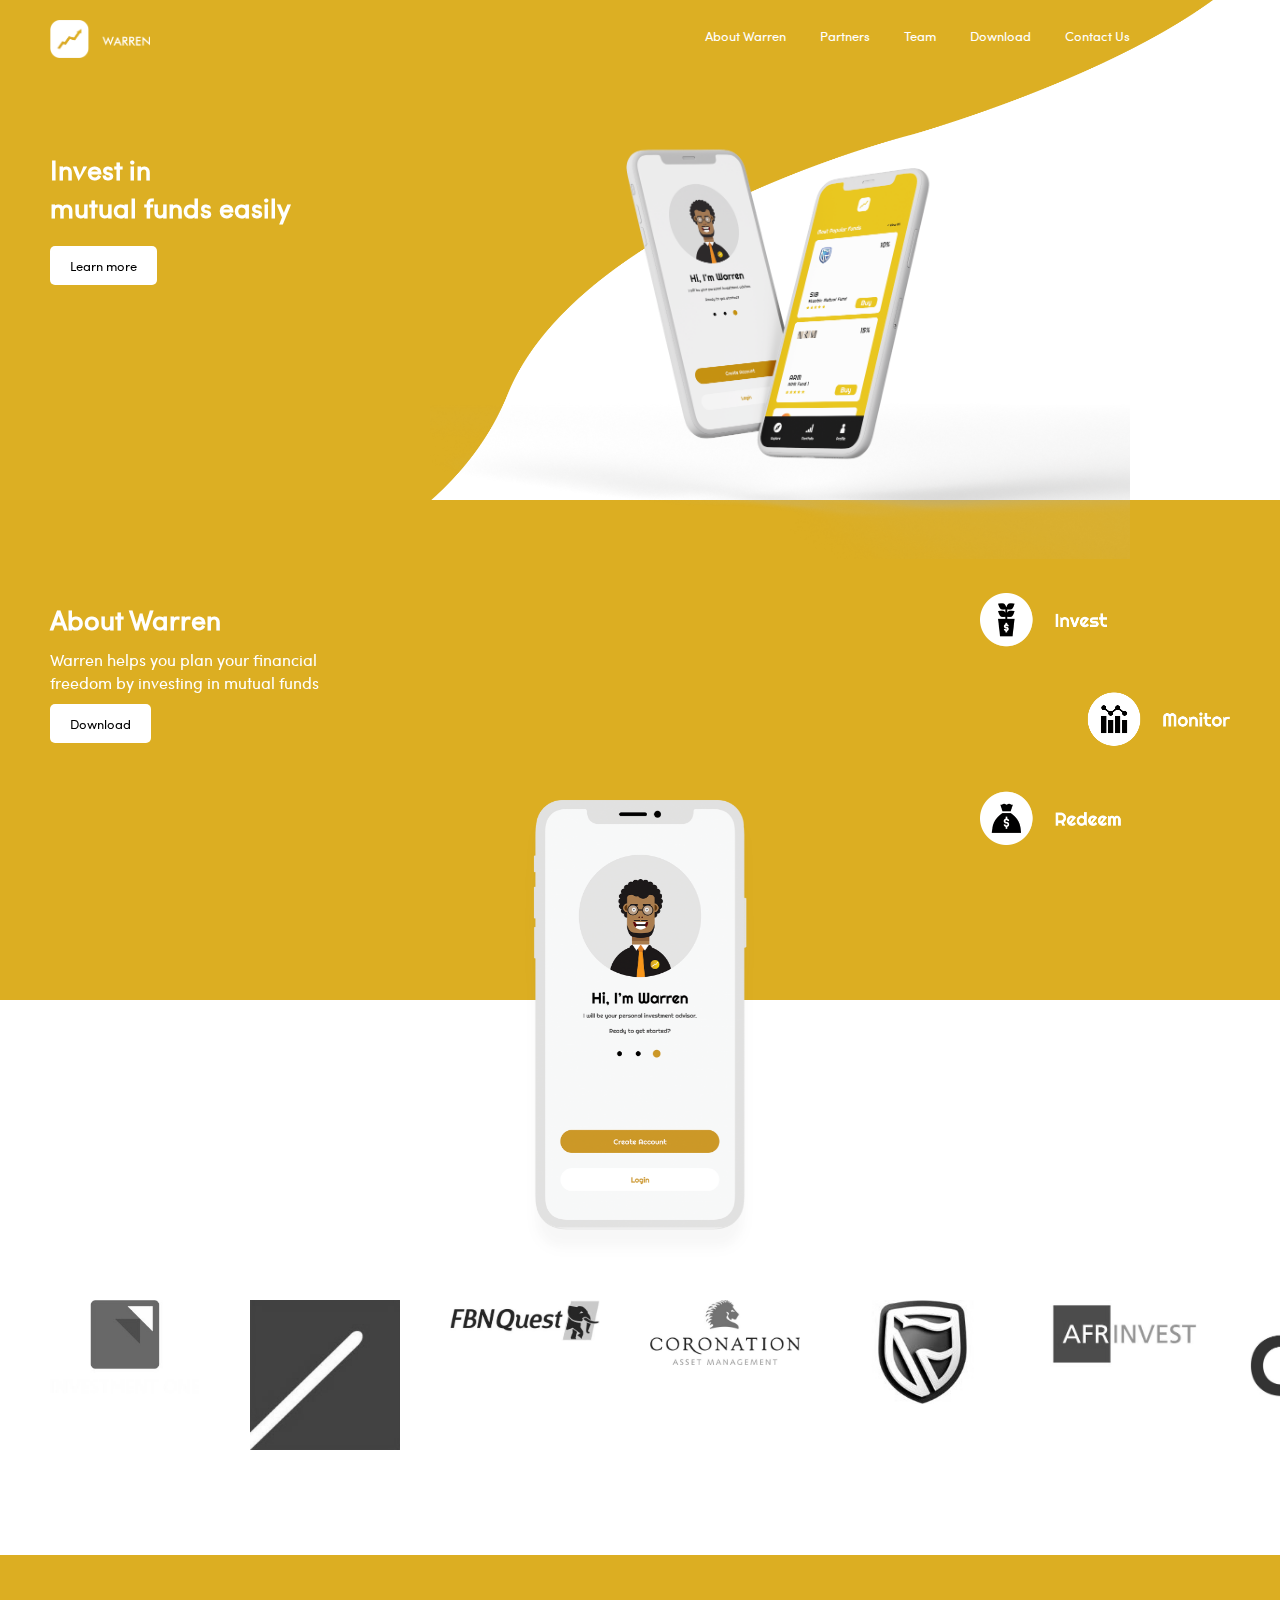
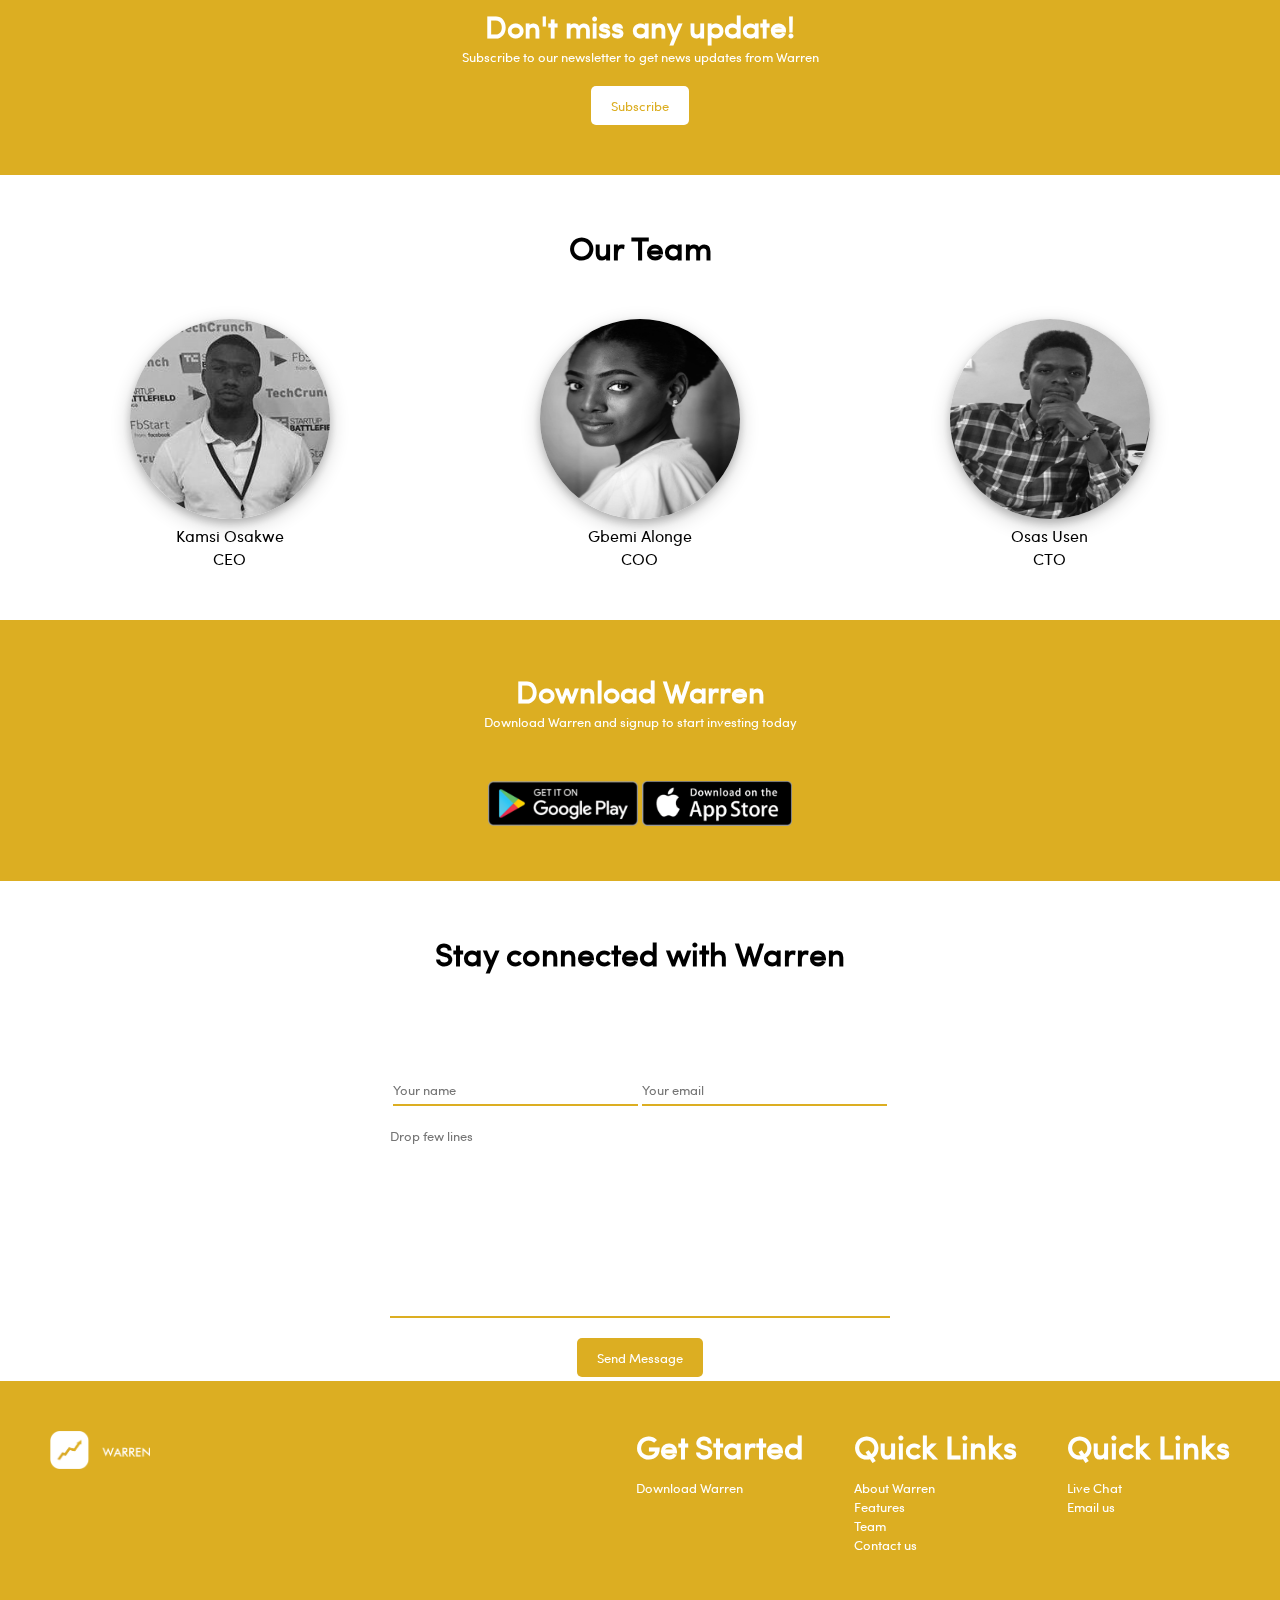
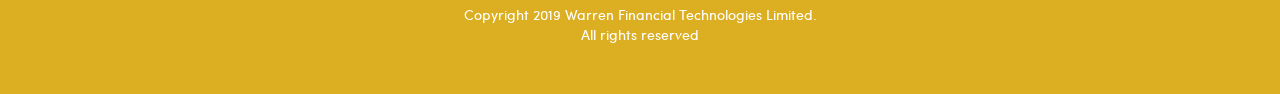
==== commit 1f1b269b: "change coo profile" ====
--- a/index.html
+++ b/index.html
@@ -8,6 +8,7 @@
   <link rel="stylesheet" type="text/css" media="screen" href="css/themify-icons.css" />
   <link rel="stylesheet" type="text/css" media="screen" href="css/main.css" />
   <link rel="stylesheet" type="text/css" media="screen" href="css/main-responsive.css" />
+  <link rel="shortcut icon" href="images/logo-i.png" type="image/x-icon">
 </head>
 <body>
   <section id="container">
@@ -100,9 +101,9 @@
           </div>
         </div>
         <div class="team-details">
-          <img src="images/richmond.jpg" alt="">
+          <img src="images/gbemi.jpeg" alt="">
           <div class="person-detail">
-            <p>Richmond Eke</p>
+            <p>Gbemi Alonge</p>
             <p>COO</p>
           </div>
         </div>
--- a/css/main.css
+++ b/css/main.css
@@ -143,11 +143,11 @@
 .home-image {
   position: absolute;
   right: 150px;
-  top: 100px;
+  top: 60px;
 }
 
 .home-image img {
-  width: 650px;
+  width: 700px;
 }
 
 #about {
@@ -272,8 +272,8 @@
 }
 
 .team-details img {
-  width: 150px;
-  height: 150px;
+  width: 200px;
+  height: 200px;
   border-radius: 50%;
   filter: grayscale(100%);
   box-shadow: 0 4px 8px 0 rgba(0, 0, 0, 0.2), 0 6px 20px 0 rgba(0, 0, 0, 0.19);
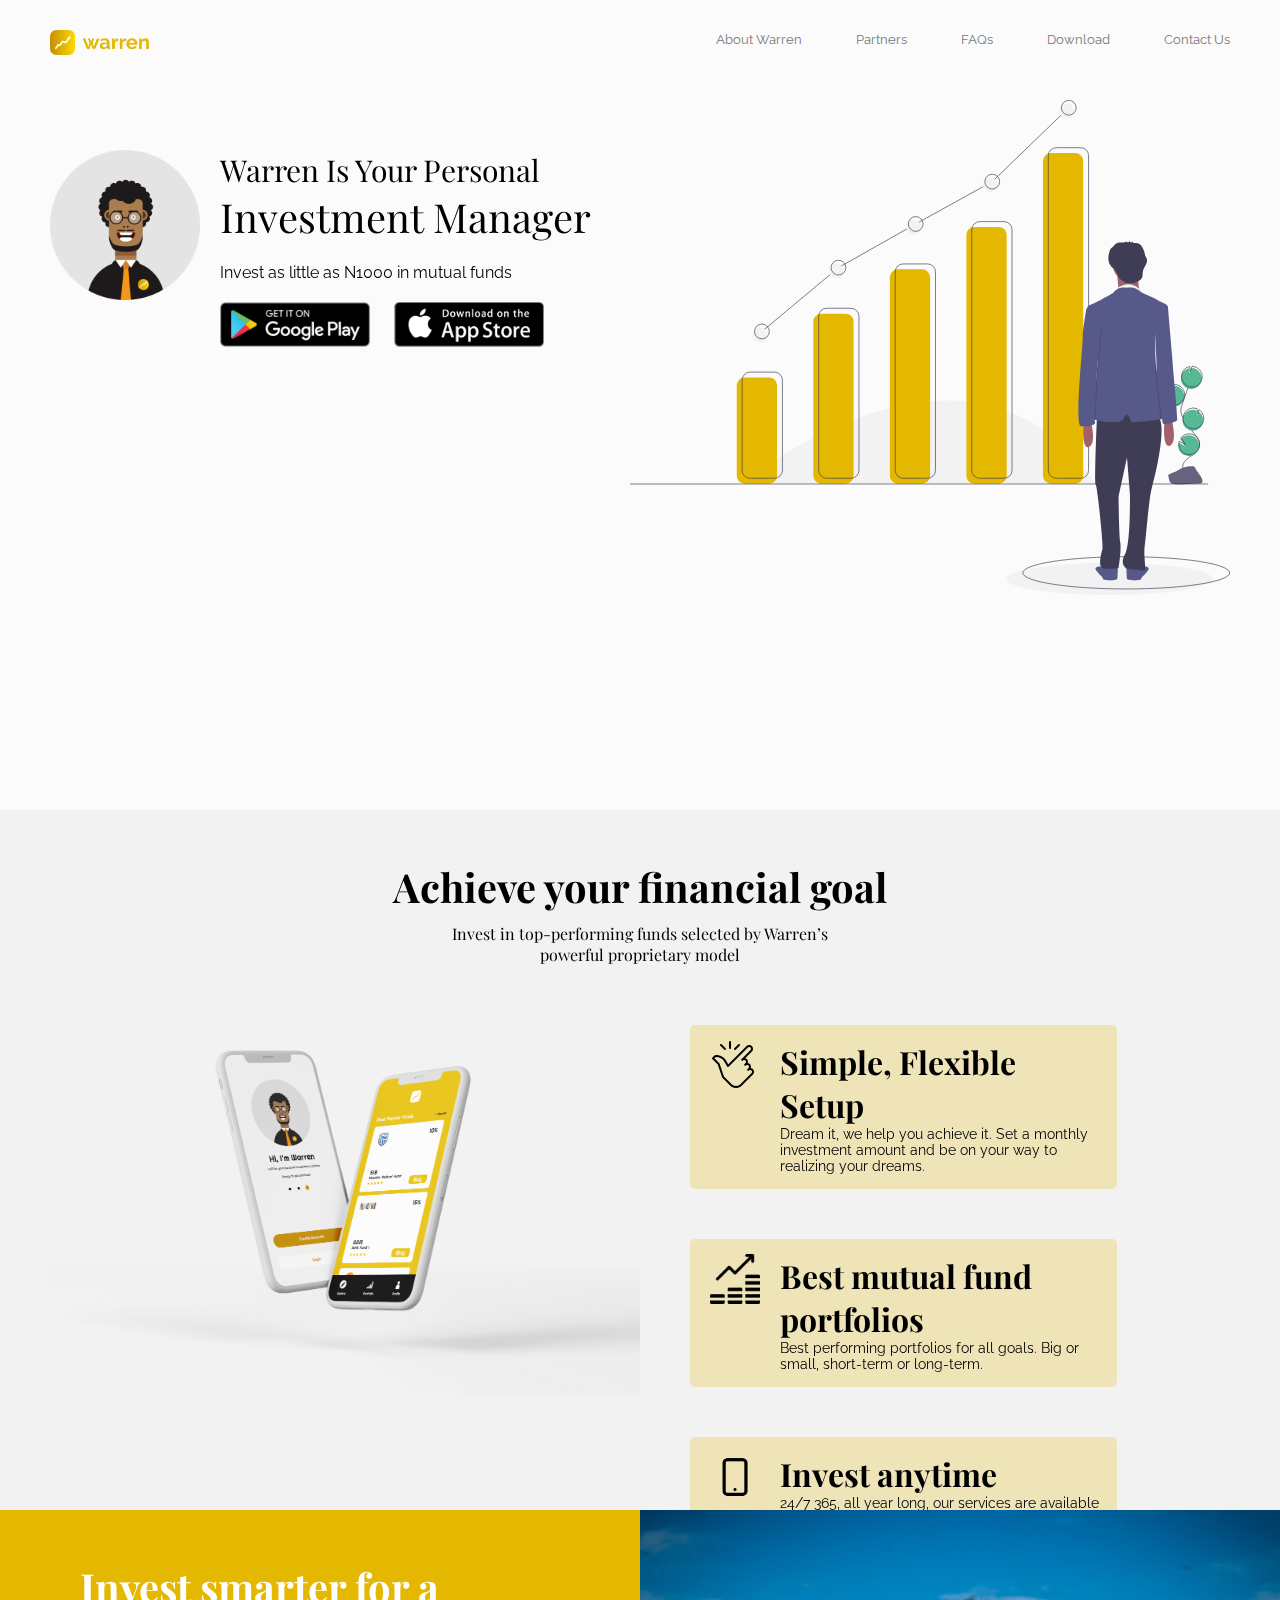
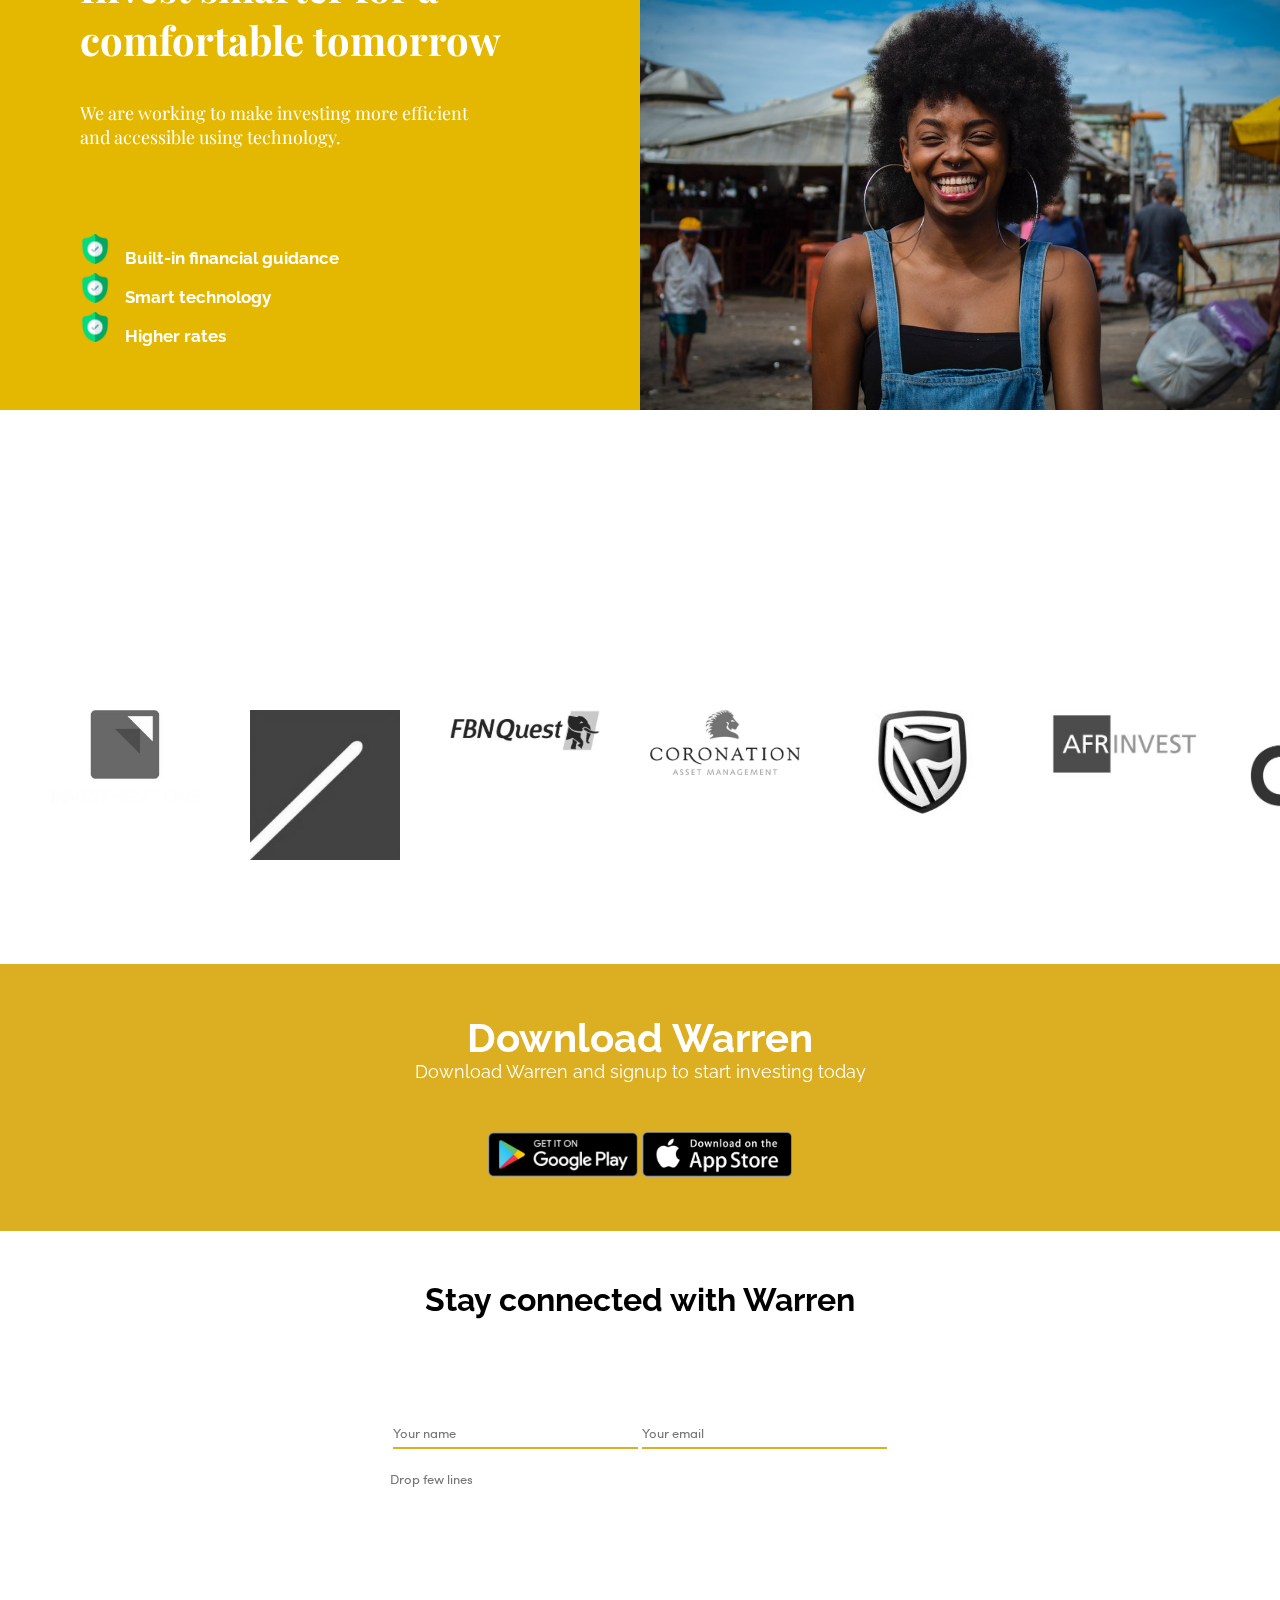
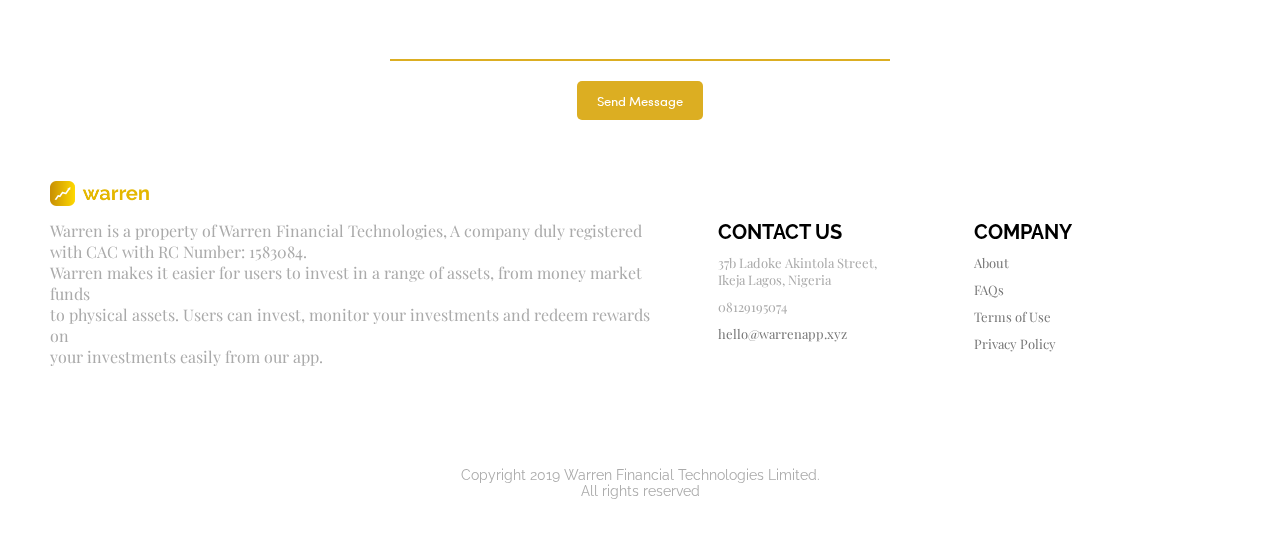
==== commit 963b7655: "revamp website 1" ====
--- a/index.html
+++ b/index.html
@@ -9,38 +9,99 @@
   <link rel="stylesheet" type="text/css" media="screen" href="css/main.css" />
   <link rel="stylesheet" type="text/css" media="screen" href="css/main-responsive.css" />
   <link rel="shortcut icon" href="images/logo-i.png" type="image/x-icon">
+  <link href="https://fonts.googleapis.com/css?family=Playfair+Display|Raleway:400,700&display=swap" rel="stylesheet">
 </head>
 <body>
   <section id="container">
     <section id="header"></section>
     <section id="home">
       <div class="home-title">
-        <h1>
-          Invest in <br> mutual funds easily
-        </h1>
-        <button>Learn more</button>
+        <div class="image-title">
+          <div>
+            <img src="images/warren.png"/>
+          </div>
+          <div>
+            <h1>
+              Warren Is Your Personal <br>
+              <span>Investment Manager</span>
+            </h1>
+            <p>Invest as little as N1000 in mutual funds</p>
+            <div class="download-button">
+              <img src="images/download-android.png" alt="">
+              <img src="images/download-apple.png" alt="">
+            </div>
+          </div>
+        </div>
       </div>
       <div class="home-image">
-        <img src="images/mobile1.png" alt="">
+        <img src="svg/homebg.svg" alt="">
       </div>
     </section>
     <section id="about">
       <div class="about-title">
-        <h1>About Warren</h1>
+        <h1>Achieve your financial goal</h1>
         <p>
-          Warren helps you plan your financial <br>
-          freedom by investing in mutual funds
+          Invest in top-performing funds selected by Warren’s <br />
+          powerful proprietary model
         </p>
-        <button>
-          Download
-        </button>
-      </div>
-      <div class="about-image">
-        <img src="images/features.png" alt="">
-      </div>
-    </section>
-    <section id="suspended-mobile">
-      <img src="images/about.png" alt="">
+      </div>
+      <div class="about">
+        <div class="about-image">
+          <img src="images/mobile1.png" alt="">
+        </div>
+        <div class="about-reasons">
+          <div class="reasons-box">
+            <div class="reasons">
+              <div class="icon">
+                <img src="images/easy.png" alt="">
+              </div>
+              <div class="reasons-text">
+                <h1>Simple, Flexible Setup</h1>
+                <p>Dream it, we help you achieve it. Set a monthly investment
+                  amount and be on your way to realizing your dreams.</p>
+              </div>
+            </div>
+            <div class="reasons">
+              <div class="icon">
+                <img src="images/earnings.png" alt="">
+              </div>
+              <div class="reasons-text">
+                <h1>Best mutual fund portfolios</h1>
+                <p>Best performing portfolios for all goals. Big or small, 
+                  short-term or long-term.</p>
+              </div>
+            </div>
+            <div class="reasons">
+              <div class="icon">
+                <img src="images/phone.png" alt="">
+              </div>
+              <div class="reasons-text">
+                <h1>Invest anytime</h1>
+                <p>24/7 365, all year long, our services are available to you </p>
+              </div>
+            </div>
+          </div>
+        </div>
+      </div>
+    </section>
+    <section id="invest">
+      <div class="invest-details">
+        <div class="details">
+          <h1>
+            Invest smarter for a <br />comfortable tomorrow
+          </h1>
+          <p>
+            We are working to make investing more efficient<br />
+            and accessible using technology.
+          </p>
+          <ul>
+            <li>Built-in financial guidance</li>
+            <li>Smart technology</li>
+            <li>Higher rates</li>
+          </ul>
+        </div>
+      </div>
+      <div class="invest-image"></div>
     </section>
     <section id="partners">
       <div id="partners-inner" class="partners-inner">
@@ -73,46 +134,6 @@
         </div>
         <div class="partner-image">
           <img src="images/axa-mansard.jpeg" alt="">
-        </div>
-        <div class="clear"></div>
-      </div>
-    </section>
-    <section id="subscribe">
-      <div class="subscribe-text">
-        <h1>Don't miss any update!</h1>
-        <p>
-          Subscribe to our newsletter to get news updates from Warren
-        </p>
-      </div>
-      <button>
-        Subscribe
-      </button>
-    </section>
-    <section id="team">
-      <div class="team-title">
-        <h1>Our Team</h1>
-      </div>
-      <div class="teams">
-        <div class="team-details">
-          <img src="images/kamsi.jpeg" alt="">
-          <div class="person-detail">
-            <p>Kamsi Osakwe</p>
-            <p>CEO</p>
-          </div>
-        </div>
-        <div class="team-details">
-          <img src="images/gbemi.jpeg" alt="">
-          <div class="person-detail">
-            <p>Gbemi Alonge</p>
-            <p>COO</p>
-          </div>
-        </div>
-        <div class="team-details">
-          <img src="images/osas.jpeg" alt="">
-          <div class="person-detail">
-            <p>Osas Usen</p>
-            <p>CTO</p>
-          </div>
         </div>
         <div class="clear"></div>
       </div>
@@ -146,29 +167,42 @@
     </section>
     <footer>
       <div class="footer-logo">
-        <img src="images/logo1.png" width="100px" />
+        <img src="images/logo-small-dark.png" width="100px" />
       </div>
       <div class="footer-bars">
+        <div class="bars footer-about-warren">
+          <p>
+            Warren is a property of Warren Financial Technologies, A company duly registered<br /> with
+            CAC with RC Number: 1583084.
+          </p>
+          <p>
+            Warren makes it easier for users to invest in a range of assets, from money market funds<br />
+            to physical assets. Users can invest, monitor your investments and redeem rewards on<br />
+            your investments easily from our app.
+          </p>
+        </div>
         <div class="bars">
-          <h1>Get Started</h1>
+          <h1>Contact Us</h1>
           <ul>
-            <li>Download Warren</li>
+            <li>
+              37b Ladoke Akintola Street,<br />
+              Ikeja Lagos, Nigeria
+            </li>
+            <li>
+              08129195074
+            </li>
+            <li>
+              <a href="mailto:hello@warrenapp.xyz">hello@warrenapp.xyz</a>
+            </li>
           </ul>
         </div>
         <div class="bars">
-          <h1>Quick Links</h1>
+          <h1>Company</h1>
           <ul>
-            <li>About Warren</li>
-            <li>Features</li>
-            <li>Team</li>
-            <li>Contact us</li>
-          </ul>
-        </div>
-        <div class="bars">
-          <h1>Quick Links</h1>
-          <ul>
-            <li>Live Chat</li>
-            <li>Email us</li>
+            <li><a href="">About</a></li>
+            <li><a href="">FAQs</a></li>
+            <li><a href="">Terms of Use</a></li>
+            <li><a href="">Privacy Policy</a></li>
           </ul>
         </div>
       </div>
--- a/css/main.css
+++ b/css/main.css
@@ -13,12 +13,12 @@
 }
 
 body {
-  font-family: 'Sofia';
+  font-family: 'Raleway', sans-serif;
 }
 
 a {
   text-decoration: none;
-  color: #ffffff;
+  color: #777777;
   font-size: 13px;
 }
 
@@ -73,10 +73,6 @@
   z-index: 100;
 }
 
-.header-fixed nav {
-  margin-top: -35px;
-}
-
 .header-fixed .logo {
   margin-top: 0;
 }
@@ -87,7 +83,7 @@
 
 .logo {
   margin-left: 50px;
-  margin-top: 20px;
+  margin-top: 30px;
 }
 
 .logo img {
@@ -107,13 +103,13 @@
 
 nav {
   float: right;
-  margin-right: 150px;
-  margin-top: -40px;
+  margin-right: 50px;
+  margin-top: -30px;
 }
 
 nav ul li {
   display: inline;
-  margin-right: 30px;
+  margin-right: 50px;
 }
 
 nav ul li:last-child {
@@ -121,12 +117,8 @@
 }
 
 #home {
-  background-image: url(../images/background.png);
-  background-position: left;
-  background-size: cover;
-  background-repeat: no-repeat;
-  background-color: #ffffff;
-  height: 500px;
+  height: 90vh;
+  background-color: #fbfbfb;
 }
 
 .home-title {
@@ -135,51 +127,167 @@
 }
 
 .home-title h1 {
-  color: #ffffff;
-  font-size: 27px;
+  color: #000000;
+  font-size: 30px;
   margin-bottom: 20px;
+  font-family: 'Playfair Display', sans-serif;
+  font-weight: normal;
+}
+
+.home-title h1 span {
+  font-size: 40px;
+}
+
+.home-title p {
+  margin-bottom: 20px;
+}
+
+.image-title {
+  display: flex;
+  flex-direction: row;
+}
+
+.image-title img {
+  width: 150px;
+  margin-right: 20px;
 }
 
 .home-image {
   position: absolute;
-  right: 150px;
-  top: 60px;
+  right: 50px;
+  top: 100px;
 }
 
 .home-image img {
-  width: 700px;
+  width: 600px;
 }
 
 #about {
-  height: 500px;
-  background-color: #dcae22;
+  height: 600px;
+  background-color: #f2f2f2;
+  padding: 50px;
 }
 
 .about-title {
-  margin-left: 50px;
-  padding-top: 100px;
+  text-align: center;
 }
 
 .about-title h1 {
-  color: #ffffff;
-  font-size: 27px;
+  color: #000000;
+  font-size: 40px;
   margin-bottom: 10px;
+  font-family: 'Playfair Display', sans-serif;
 }
 
 .about-title p {
-  color: #ffffff;
+  color: #000000;
   margin-bottom: 10px;
+  font-family: 'Playfair Display', sans-serif;
+}
+
+.about {
+  display: flex;
+  flex-direction: row;
 }
 
 .about-image {
-  width: 250px;
-  float: right;
-  margin-top: -150px;
-  margin-right: 50px;
+  width: 50%;
 }
 
 .about-image img {
   width: 100%;
+}
+
+.about-reasons {
+  width: 50%;
+}
+
+.reasons-box {
+  padding: 50px;
+}
+
+.reasons {
+  width: 80%;
+  background-color: rgba(228, 183, 0, 0.24);
+  border-radius: 5px;
+  padding: 15px;
+  padding-left: 20px;
+  display: flex;
+  flex-direction: row;
+  margin-bottom: 50px;
+}
+
+.reasons .icon {
+  margin-right: 20px;
+}
+
+.reasons .icon img {
+  width: 50px;
+}
+
+.reasons-text h1 {
+  font-family: 'Playfair Display', sans-serif;
+  font-weight: bold;
+}
+
+.reasons-text p {
+  font-size: 14px;
+}
+
+#invest {
+  height: 500px;
+  display: flex;
+  flex-direction: row;
+}
+
+.invest-details {
+  width: 50%;
+  background-color: #e4b700;
+  color: #ffffff;
+}
+
+.invest-details .details {
+  padding: 80px;
+  padding-top: 50px;
+  padding-bottom: 50px;
+}
+
+.invest-details .details h1 {
+  font-family: 'Playfair Display', sans-serif;
+  font-size: 40px;
+  margin-bottom: 35px;
+}
+
+.invest-details .details p {
+  font-family: 'Playfair Display', sans-serif;
+  font-size: 18px;
+  margin-bottom: 80px;
+}
+
+.invest-details .details ul li {
+  font-size: 17px;
+  font-weight: bold;
+  list-style-type: none;
+}
+
+.invest-details .details ul li:before {
+  content: '';
+  display: inline-block;
+  height: 30px;
+  width: 30px;
+  background-size: 30px;
+  background-image: url(../images/shield.png);
+  background-repeat: no-repeat;
+  margin-right: 15px;
+  margin-top: 5px;
+}
+
+.invest-image {
+  width: 50%;
+  background-image: url(../images/invest-bg.jpg);
+  background-repeat: no-repeat;
+  background-size: cover;
+  background-position: center;
 }
 
 #suspended-mobile {
@@ -300,11 +408,12 @@
 }
 
 .download-text h1 {
-  font-size: 30px;
+  font-size: 40px;
+  font-weight: bold;
 }
 
 .download-text p {
-  font-size: 13px;
+  font-size: 18px;
 }
 
 .download-button img {
@@ -353,28 +462,44 @@
 }
 
 footer {
-  background-color: #dcae22;
-  padding: 50px;
-  color: #ffffff;
+  background-color: #ffffff;
+  padding: 50px;
+  color: #aaaaaa;
 }
 
 .footer-bars {
-  float: right;
-  margin-top: -50px;
+  display: flex;
+  flex-direction: row;
+  margin-top: 10px;
+  margin-bottom: 100px;
+}
+
+.footer-bars .footer-about-warren {
+  width: 60% !important;
+}
+
+.footer-bars .footer-about-warren {
+  font-family: 'Playfair Display', sans-serif;
 }
 
 .footer-bars .bars {
-  float: left;
-  margin-left: 50px;
+  margin-right: 50px;
+  width: 20%;
 }
 
 .footer-bars .bars h1 {
   margin-bottom: 10px;
+  color: #000000;
+  font-size: 20px;
+  text-transform: uppercase;
+  font-weight: 700;
 }
 
 .footer-bars .bars li {
   list-style: none;
   font-size: 13px;
+  margin-bottom: 10px;
+  font-family: 'Playfair Display', sans-serif;
 }
 
 .footer-end {
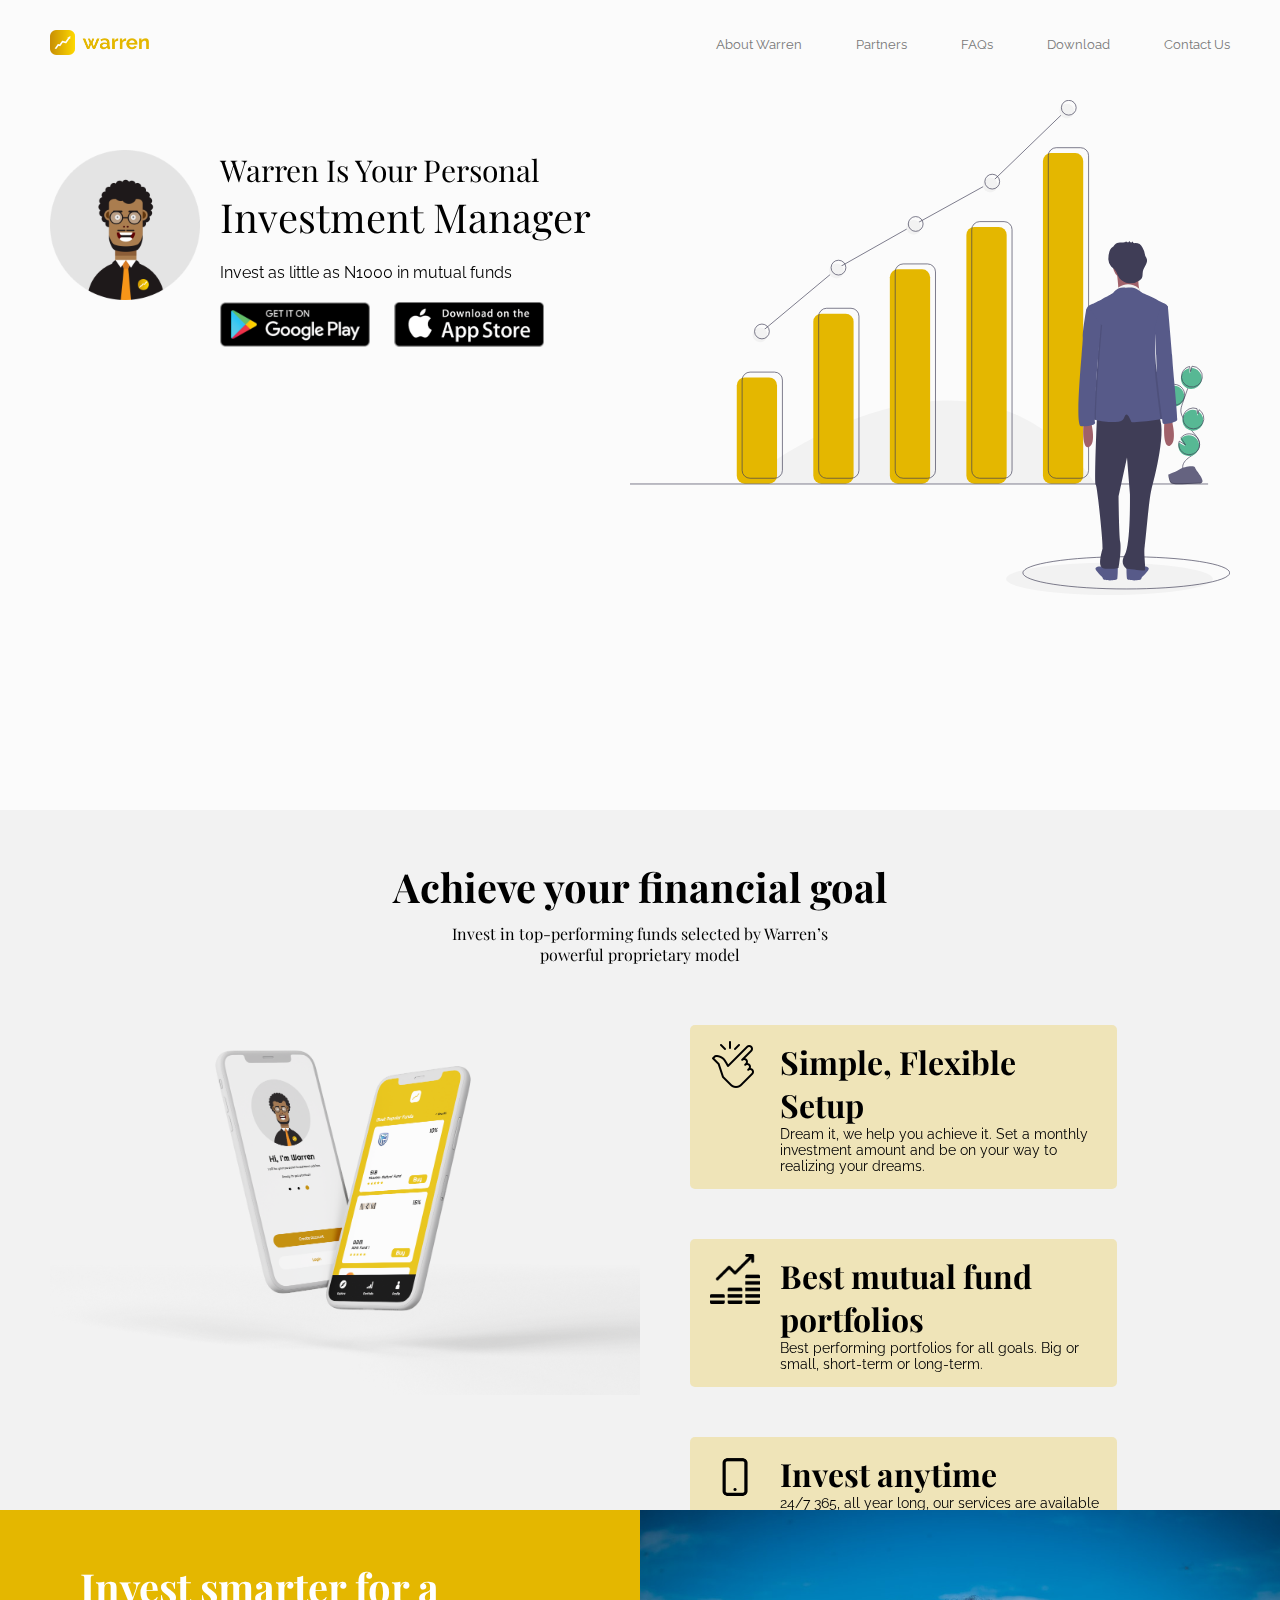
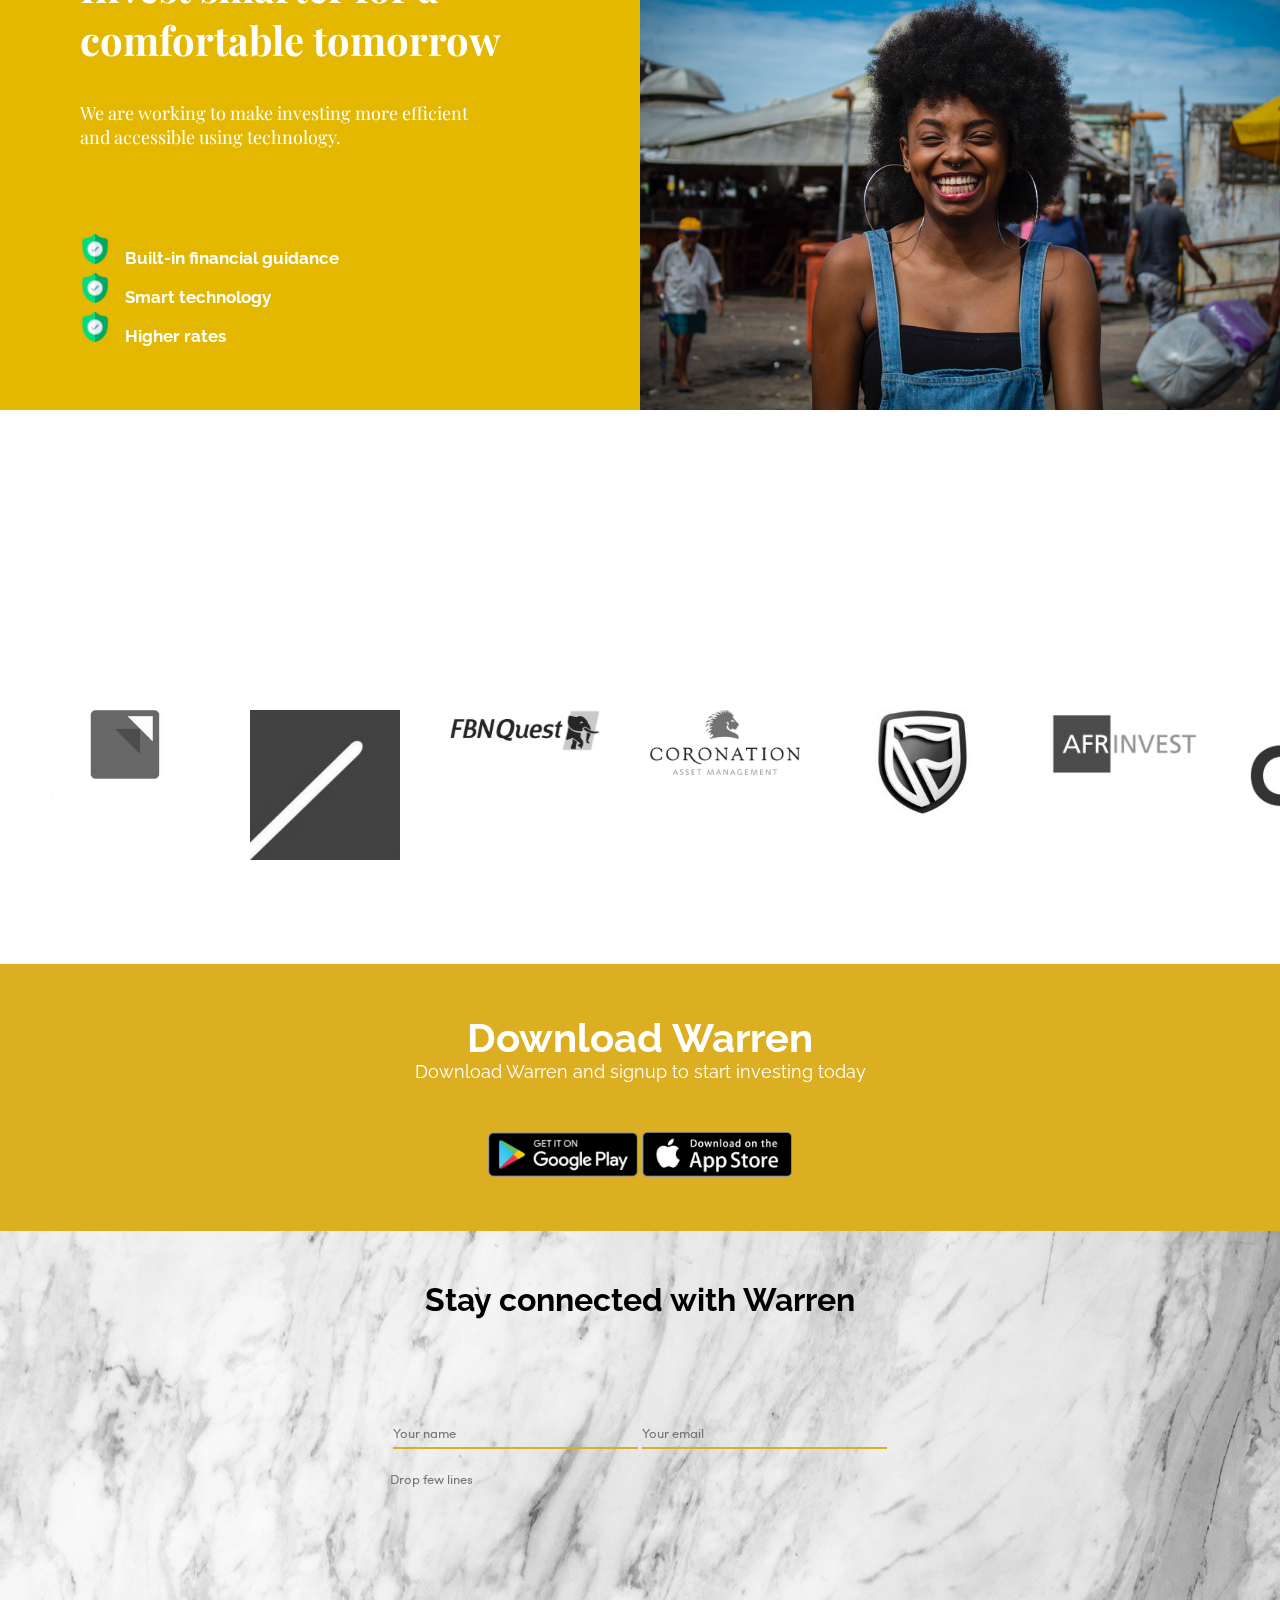
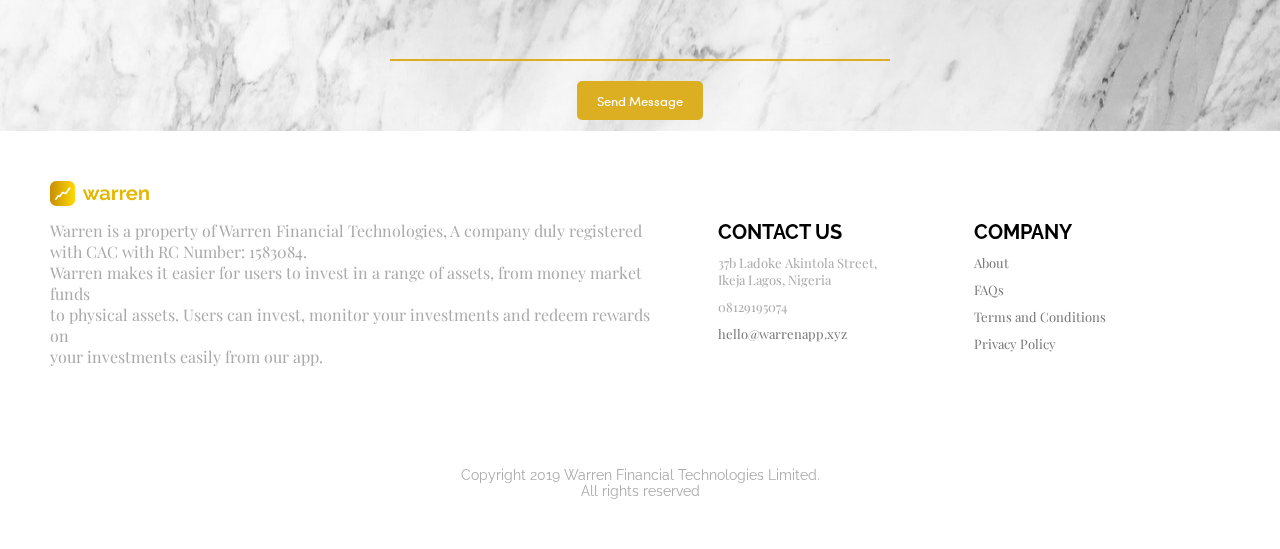
==== commit eaa6792a: "implement terms and policies pages" ====
--- a/index.html
+++ b/index.html
@@ -200,9 +200,9 @@
           <h1>Company</h1>
           <ul>
             <li><a href="">About</a></li>
-            <li><a href="">FAQs</a></li>
-            <li><a href="">Terms of Use</a></li>
-            <li><a href="">Privacy Policy</a></li>
+            <li><a href="./faq.html">FAQs</a></li>
+            <li><a href="./termsandconditions.html">Terms and Conditions</a></li>
+            <li><a href="./policy.html">Privacy Policy</a></li>
           </ul>
         </div>
       </div>
--- a/css/main.css
+++ b/css/main.css
@@ -61,12 +61,16 @@
   padding: 30px;
 }
 
+#sidenav .nav a {
+  color: #ffffff;
+}
+
 .active {
   display: none !important;
 }
 
 .header-fixed {
-  background-color: #dcae22;
+  background-color: #ffffff;
   position: fixed;
   padding: 10px;
   box-shadow: 0 4px 8px 0 rgba(0, 0, 0, 0.2), 0 6px 20px 0 rgba(0, 0, 0, 0.19);
@@ -78,7 +82,7 @@
 }
 
 .header-fixed nav a {
-  color: #ffffff;
+  color: #e4b700;
 }
 
 .logo {
@@ -101,10 +105,14 @@
   display: none;
 }
 
+.mobile-menu i {
+  color: #e4b700;
+}
+
 nav {
   float: right;
   margin-right: 50px;
-  margin-top: -30px;
+  margin-top: -25px;
 }
 
 nav ul li {
@@ -422,6 +430,10 @@
 
 #contact {
   background-color: #ffffff;
+  background-image: url(../images/contactus-bg.jpg);
+  background-size: cover;
+  background-repeat: no-repeat;
+  background-position: center;
   height: 400px;
   padding: 50px;
   text-align: center;
@@ -511,3 +523,66 @@
 .clear {
   clear: both;
 }
+
+#faq-header {
+  height: 400px;
+  /* background-image: url(../images/faq.jpg); */
+  background-position: center;
+  background-size: cover;
+  background-repeat: no-repeat;
+  background-blend-mode: multiply;
+  background-color: #e4b700;
+}
+
+.faq-header-title {
+  color: #000000;
+  padding-top: 180px;
+  font-family: 'Playfair Display', sans-serif;
+  text-align: center;
+}
+
+.faq-header-title h1 {
+  font-size: 40px;
+  letter-spacing: 10px;
+}
+
+.faq-header-title p {
+  font-size: 14px;
+}
+
+#faq {
+  background-color: #eeeeee;
+  padding: 50px;
+}
+
+#faq ul li {
+  list-style: none;
+  margin-bottom: 10px;
+  font-size: 13px;
+  font-family: 'Rubik', sans-serif;
+}
+
+#faq ul li h3 {
+  font-size: 16px;
+  color: #777777;
+}
+
+#faq ul li .small-header {
+  font-weight: bold;
+  color: #777777;
+}
+
+.inner-wrapper {
+  background-color: #ffffff;
+  margin-top: -150px;
+  padding: 50px;
+}
+
+.faq-inner-header {
+  font-size: 30px !important;
+  font-family: 'Playfair Display', sans-serif;
+}
+
+#faq ul li.attention p {
+  line-height: 25px;
+}
--- a/css/main-responsive.css
+++ b/css/main-responsive.css
@@ -78,22 +78,101 @@
     display: block !important;
   }
 
+  .home-title {
+    text-align: center;
+    margin-left: 0;
+    padding-top: 120px;
+  }
+
+  .download-button img {
+    width: 120px;
+  }
+
   .home-title h1 {
     font-size: 23px;
   }
 
   .home-image {
     right: 0;
+    display: none;
   }
 
   .home-image img {
     width: 550px;
   }
 
+  .image-title {
+    display: inherit;
+  }
+
   .team-details {
     width: 100%;
     float: none;
     margin-bottom: 20px;
+  }
+
+  #about {
+    padding: 10px;
+    height: auto;
+  }
+
+  .about {
+    display: block;
+  }
+
+  .about-title h1 {
+    font-size: 25px;
+  }
+  
+  .about-title p {
+    font-size: 13px;
+  }
+
+  .about-reasons {
+    width: 100%;
+  }
+  
+  .reasons-box {
+    padding: 5px;
+    margin-top: 30px;
+  }
+
+  .reasons {
+    width: unset;
+    margin-bottom: 20px;
+  }
+
+  .reasons-text h1 {
+    font-size: 17px;
+  }
+  
+  .reasons-text p {
+    font-size: 12px;
+  }
+
+  #invest {
+    display: inherit;
+    height: auto;
+  }
+
+  .invest-details, .invest-image {
+    width: 100%;
+  }
+
+  .invest-details .details {
+    padding: 30px;
+  }
+
+  .invest-image {
+    height: 500px;
+  }
+
+  .download-text h1 {
+    font-size: 30px;
+  }
+
+  .download-text p {
+    font-size: 14px;
   }
 }
 
@@ -103,12 +182,12 @@
     float: right;
     color: #FFFFFF;
     font-size: 25px;
-    margin-top: -35px;
-    margin-right: 30px;
+    margin-top: -27px;
+    margin-right: 20px;
   }
 
   .logo {
-    margin-left: 50px;
+    margin-left: 20px;
   }
 
   .logo img {
@@ -151,17 +230,44 @@
   
   .footer-bars {
     float: none;
+    display: inherit;
     margin-top: 30px;
   }
 
   .footer-bars .bars {
     float: none;
     margin-left: 0;
+    width: 100%;
     margin-bottom: 30px;
   }
 
   .footer-end {
     font-size: 12px;
+  }
+
+  .footer-bars .footer-about-warren {
+    width: 100% !important;
+  }
+
+  #faq {
+    padding: 30px;
+  }
+
+  #faq-header {
+    height: 300px;
+  }
+
+  .faq-header-title {
+    padding-top: 100px;
+  }
+
+  .faq-header-title h1 {
+    font-size: 30px;
+  }
+
+  .inner-wrapper {
+    margin-top: -100px;
+    padding: 30px;
   }
 }
 
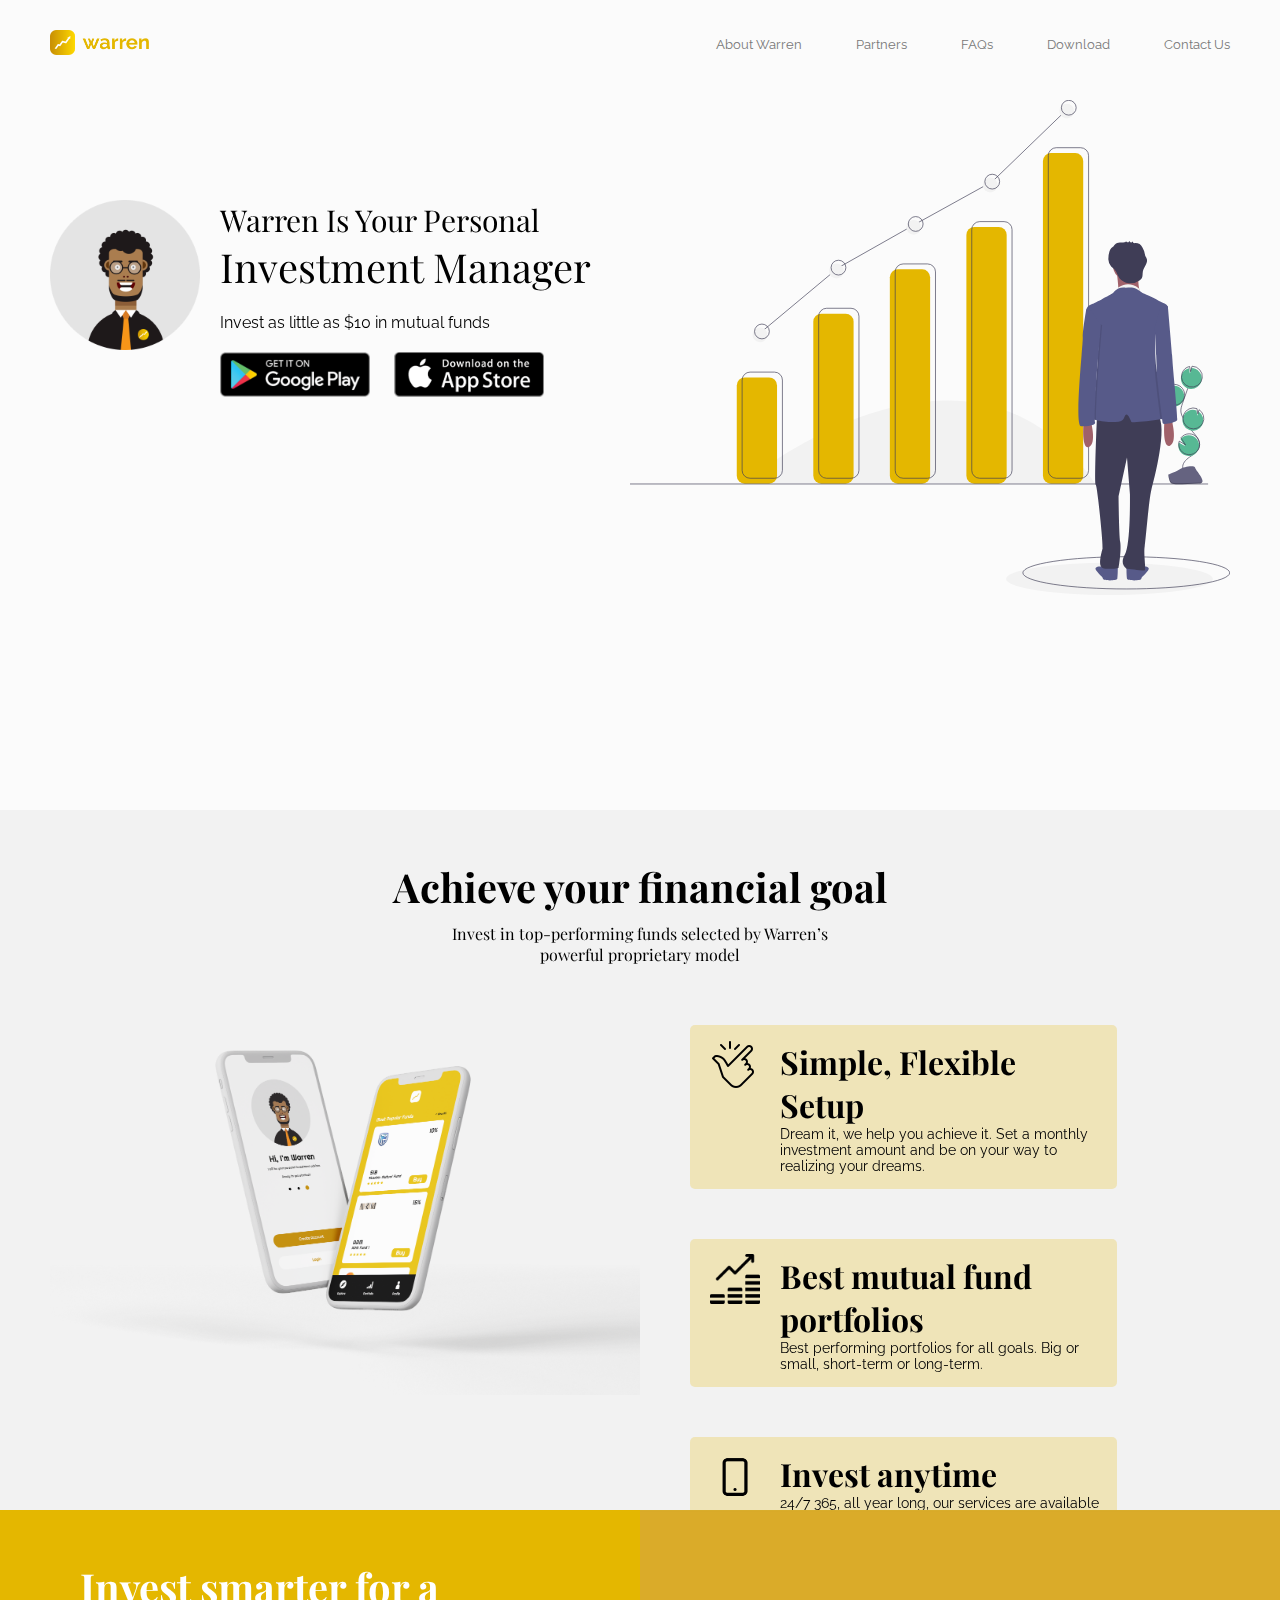
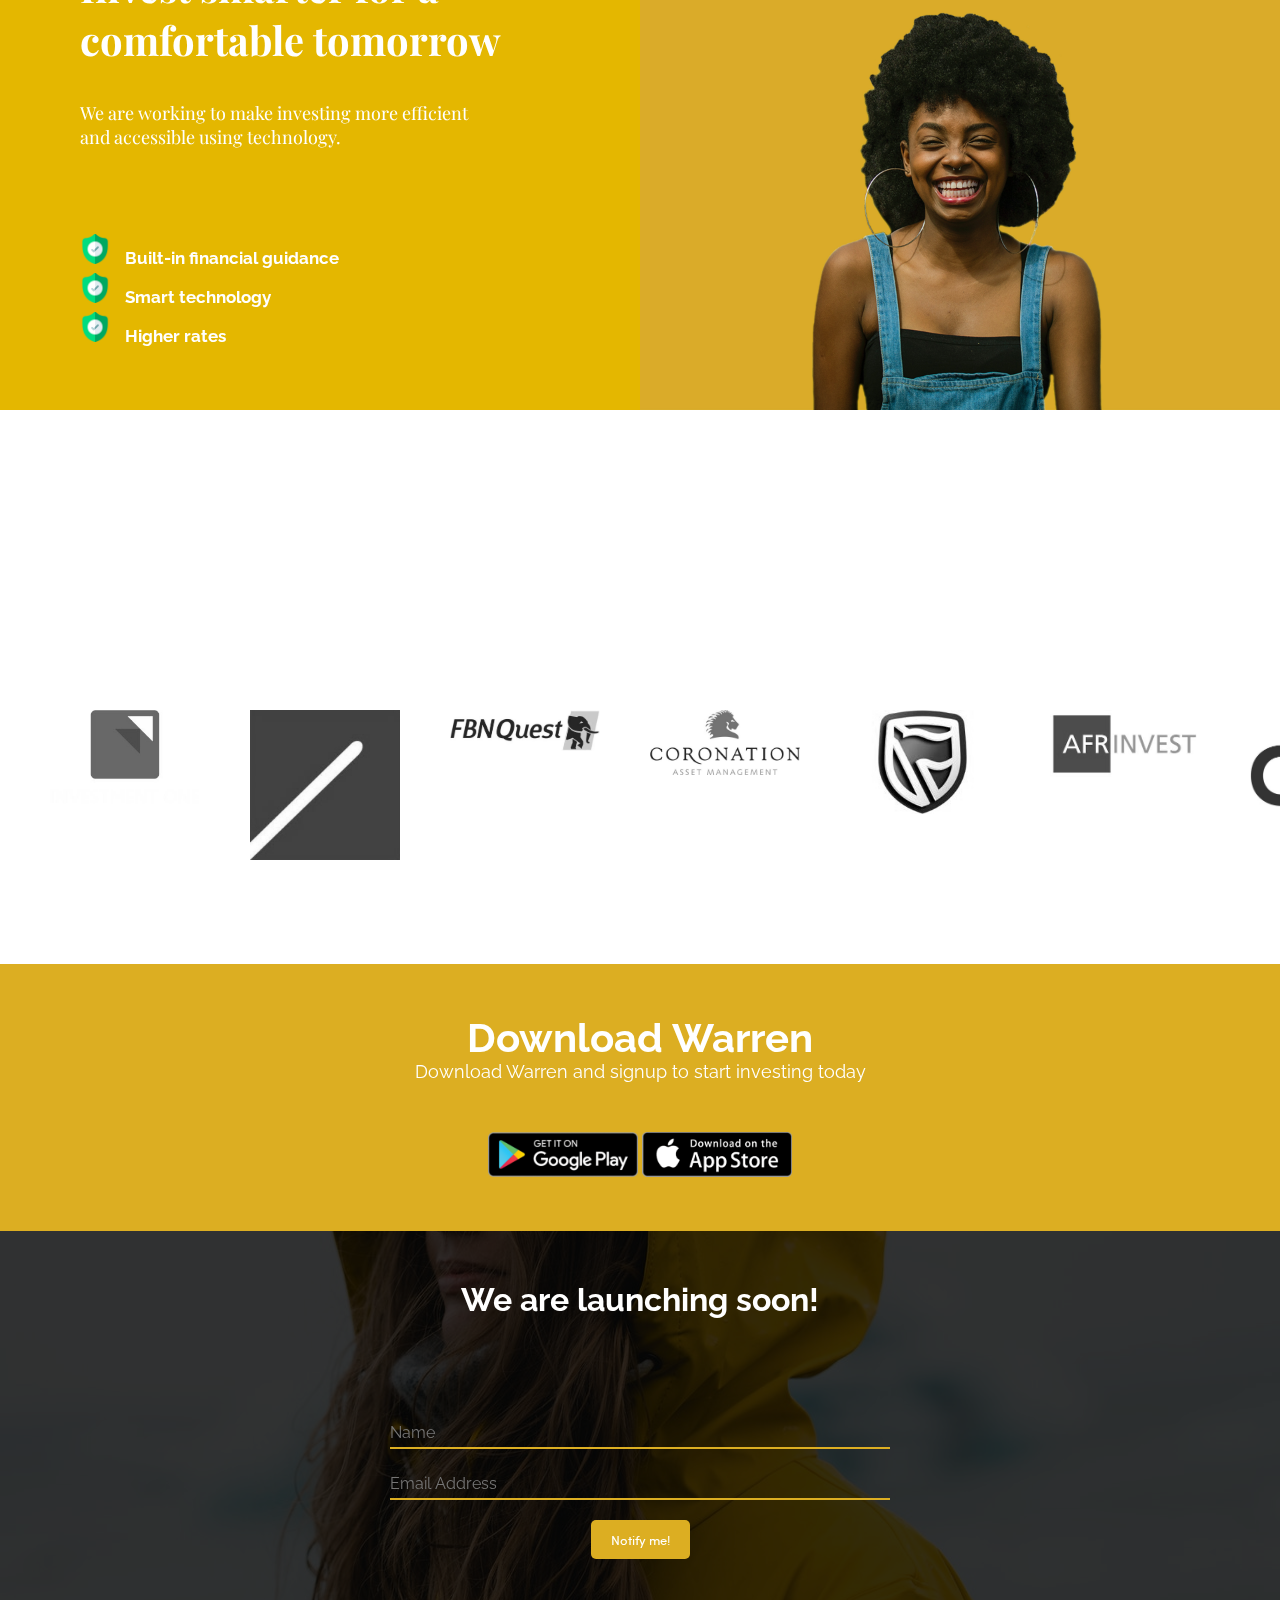
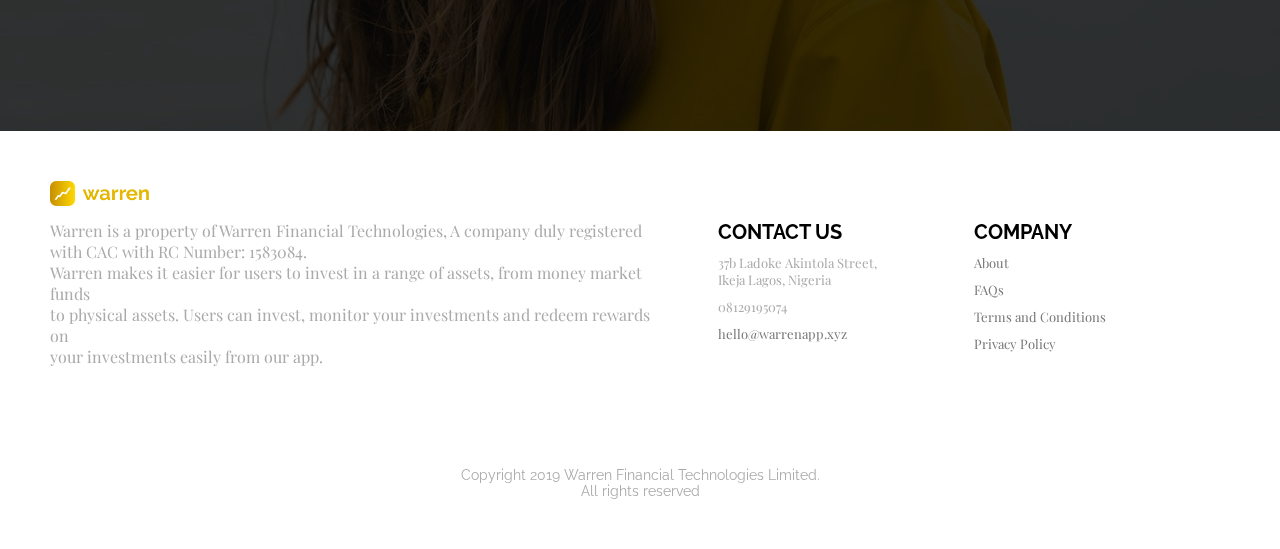
==== commit 97adb17c: "pushing revamp" ====
--- a/index.html
+++ b/index.html
@@ -25,7 +25,7 @@
               Warren Is Your Personal <br>
               <span>Investment Manager</span>
             </h1>
-            <p>Invest as little as N1000 in mutual funds</p>
+            <p>Invest as little as $10 in mutual funds</p>
             <div class="download-button">
               <img src="images/download-android.png" alt="">
               <img src="images/download-apple.png" alt="">
@@ -150,69 +150,26 @@
     </section>
     <section id="contact">
       <div class="contact-title">
-        <h1>Stay connected with Warren</h1>
+        <h1>We are launching soon!</h1>
       </div>
       <center>
         <div class="contact-form">
           <form action="">
-            <input type="text" name="" id="" placeholder="Your name">
-            <input type="text" name="" id="" placeholder="Your email">
-            <textarea name="" id="" cols="30" rows="10" placeholder="Drop few lines"></textarea>
+            <div>
+              <input type="text" name="" id="" placeholder="Name">
+              <input type="text" name="" id="" placeholder="Email Address">
+            </div>
+            <!-- <input type="text" name="" id="" placeholder="Location">
+            <input type="text" name="" id="" placeholder="City">
+            <textarea name="" id="" cols="30" rows="10" placeholder="Have something to say?"></textarea> -->
             <button>
-              Send Message
+              Notify me!
             </button>
           </form>
         </div>
       </center>
     </section>
-    <footer>
-      <div class="footer-logo">
-        <img src="images/logo-small-dark.png" width="100px" />
-      </div>
-      <div class="footer-bars">
-        <div class="bars footer-about-warren">
-          <p>
-            Warren is a property of Warren Financial Technologies, A company duly registered<br /> with
-            CAC with RC Number: 1583084.
-          </p>
-          <p>
-            Warren makes it easier for users to invest in a range of assets, from money market funds<br />
-            to physical assets. Users can invest, monitor your investments and redeem rewards on<br />
-            your investments easily from our app.
-          </p>
-        </div>
-        <div class="bars">
-          <h1>Contact Us</h1>
-          <ul>
-            <li>
-              37b Ladoke Akintola Street,<br />
-              Ikeja Lagos, Nigeria
-            </li>
-            <li>
-              08129195074
-            </li>
-            <li>
-              <a href="mailto:hello@warrenapp.xyz">hello@warrenapp.xyz</a>
-            </li>
-          </ul>
-        </div>
-        <div class="bars">
-          <h1>Company</h1>
-          <ul>
-            <li><a href="">About</a></li>
-            <li><a href="./faq.html">FAQs</a></li>
-            <li><a href="./termsandconditions.html">Terms and Conditions</a></li>
-            <li><a href="./policy.html">Privacy Policy</a></li>
-          </ul>
-        </div>
-      </div>
-      <div class="clear"></div>
-      <div class="footer-end">
-        <p>
-          Copyright 2019 Warren Financial Technologies Limited.<br /> All rights reserved
-        </p>
-      </div>
-    </footer>
+    <section id="footer"></section>
     <aside id="sidenav"></aside>
   </section>
 
--- a/css/main.css
+++ b/css/main.css
@@ -131,7 +131,7 @@
 
 .home-title {
   margin-left: 50px;
-  padding-top: 150px;
+  padding-top: 200px;
 }
 
 .home-title h1 {
@@ -292,7 +292,7 @@
 
 .invest-image {
   width: 50%;
-  background-image: url(../images/invest-bg.jpg);
+  background-image: url(../images/invest-bg1.JPG);
   background-repeat: no-repeat;
   background-size: cover;
   background-position: center;
@@ -429,8 +429,10 @@
 }
 
 #contact {
-  background-color: #ffffff;
-  background-image: url(../images/contactus-bg.jpg);
+  background-color: #fbfbfb;
+  background-image: url(../images/launching.jpg);
+  background-blend-mode: multiply;
+  background-color: rgba(0, 0, 0, 0.8);
   background-size: cover;
   background-repeat: no-repeat;
   background-position: center;
@@ -439,19 +441,25 @@
   text-align: center;
 }
 
+.contact-title {
+  color: #ffffff;
+}
+
 .contact-form {
   width: 500px;
   margin-top: 100px;
 }
 
 .contact-form input {
-  width: 49%;
+  width: 100%;
   background-color: transparent;
   border: none;
   border-bottom: 2px solid #dcae22;
-  color: #000000;
+  color: #ffffff;
+  font-size: 16px;
   margin-bottom: 20px;
-  font-family: 'Sofia';
+  margin-right: 1%;
+  font-family: 'Raleway';
   padding-top: 5px;
   padding-bottom: 5px;
 }
@@ -463,8 +471,9 @@
   border: none;
   border-bottom: 2px solid #dcae22;
   color: #000000;
+  font-size: 16px;
   margin-bottom: 20px;
-  font-family: 'Sofia';
+  font-family: 'Raleway';
   resize: none;
 }
 
